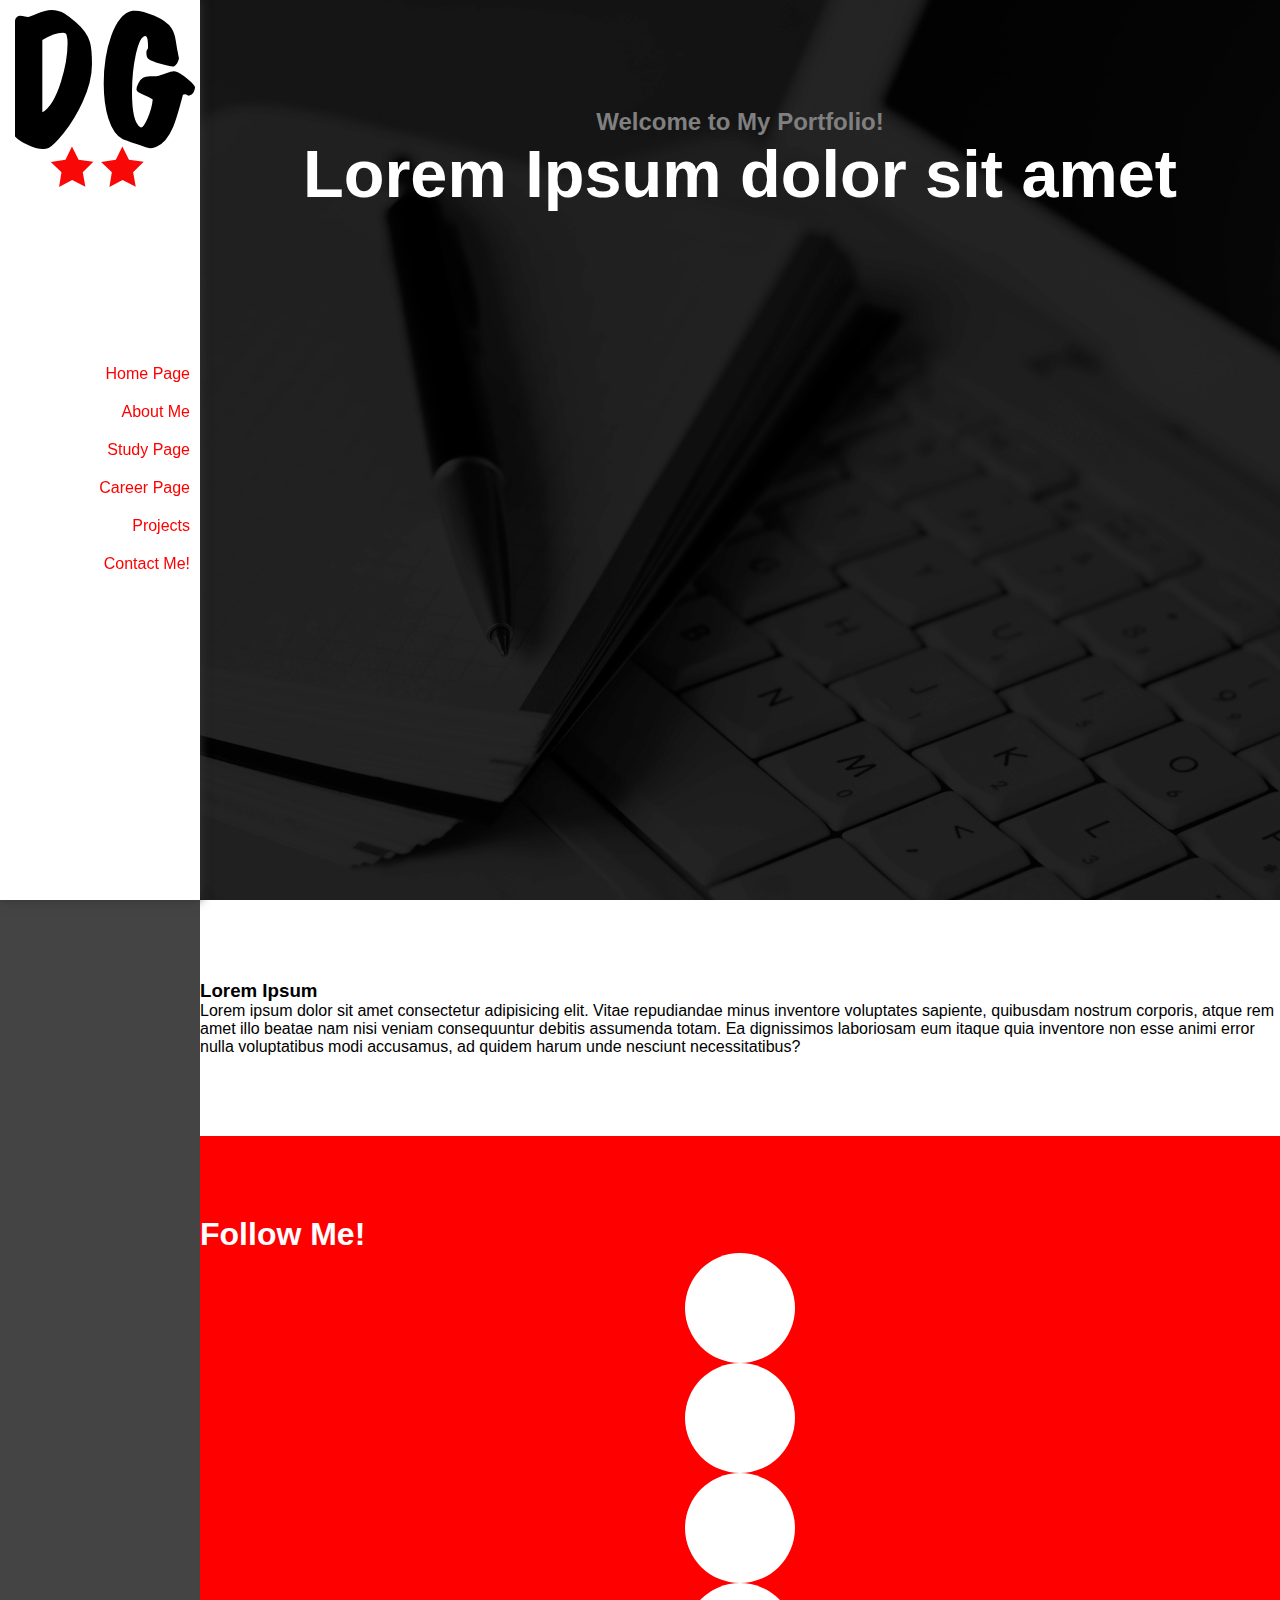
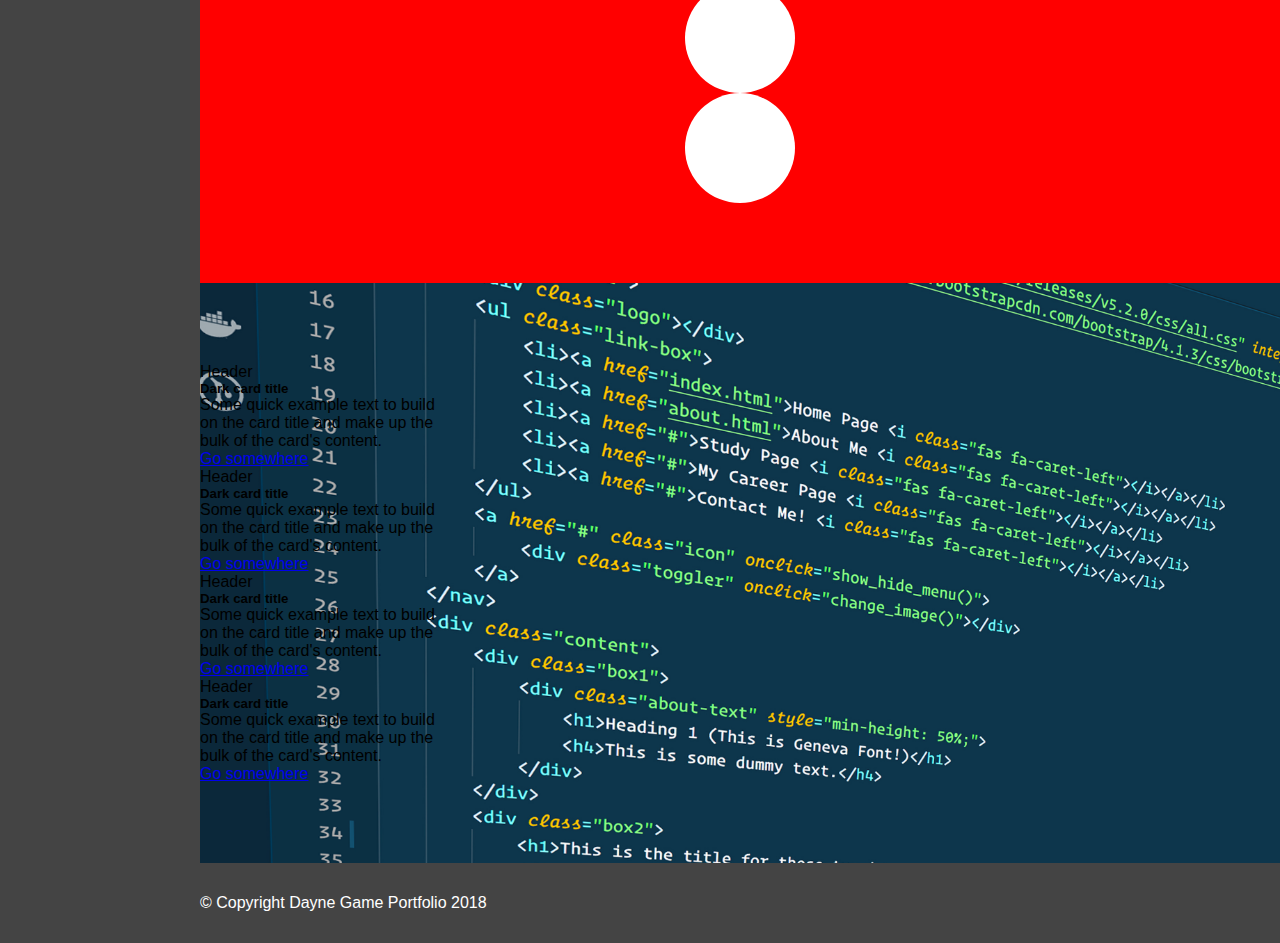
==== index.html @ 53a9b8db "Added Template-3" ====
<!DOCTYPE html>
<html lang="en">

<head>
    <meta charset="UTF-8">
    <meta name="viewport" content="width=device-width, initial-scale=1.0">
    <meta http-equiv="X-UA-Compatible" content="ie=edge">
    <link rel="stylesheet" href="https://use.fontawesome.com/releases/v5.2.0/css/all.css" integrity="sha384-hWVjflwFxL6sNzntih27bfxkr27PmbbK/iSvJ+a4+0owXq79v+lsFkW54bOGbiDQ"
        crossorigin="anonymous">
    <link rel="stylesheet" href="https://stackpath.bootstrapcdn.com/bootstrap/4.1.3/css/bootstrap.min.css" integrity="sha384-MCw98/SFnGE8fJT3GXwEOngsV7Zt27NXFoaoApmYm81iuXoPkFOJwJ8ERdknLPMO"
        crossorigin="anonymous">
    <link rel="stylesheet" href="css/main.css">
    <title>Welcome to my Portfolio</title>
</head>

<body>
    <nav>
        <div class="logo"></div>
        <ul class="link-box">
            <li>
                <a href="index.html">Home Page
                    <i class="fas fa-caret-left"></i>
                </a>
            </li>
            <li>
                <a href="index.html">About Me
                    <i class="fas fa-caret-left"></i>
                </a>
            </li>
            <li>
                <a href="index.html">Study Page
                    <i class="fas fa-caret-left"></i>
                </a>
            </li>
            <li>
                <a href="index.html">Career Page
                    <i class="fas fa-caret-left"></i>
                </a>
            </li>
            <li>
                <a href="project.html">Projects
                    <i class="fas fa-caret-left"></i>
                </a>
            </li>
            <li>
                <a href="index.html">Contact Me!
                    <i class="fas fa-caret-left"></i>
                </a>
            </li>
        </ul>
        <a class="icon" onclick="show_hide_menu()">
            <div class="toggler">
                <div class="top-bar"></div>
                <div class="bottom-bar"></div>
            </div>
        </a>
    </nav>
    <div class="content">
        <!-- This is first panel that has a background-image of 100% -->
        <div class="main-panel">
            <h2 class="home-name text-center">Welcome to My Portfolio!</h2>
            <h1 class="home-title text-center">Lorem Ipsum dolor sit amet</h1>
        </div>
        <section class="bio">
            <div class="container">
                <div class="row justify-content-center pb-4 pg-lg-5">
                    <div class="col-lg-6 text-center">
                        <h3>Lorem Ipsum</h3>
                    </div>
                </div>
                <div class="row justify-content-center pb-4 pg-lg-5">
                    <div class="col-lg-6 text-center">
                        <p>Lorem ipsum dolor sit amet consectetur adipisicing elit. Vitae repudiandae minus inventore voluptates
                            sapiente, quibusdam nostrum corporis, atque rem amet illo beatae nam nisi veniam consequuntur
                            debitis assumenda totam. Ea dignissimos laboriosam eum itaque quia inventore non esse animi error
                            nulla voluptatibus modi accusamus, ad quidem harum unde nesciunt necessitatibus?</p>
                    </div>
                </div>
            </div>
        </section>
        <section class="link-section">
            <div class="container">
                <div class="text-center">
                    <h1>Follow Me!</h1>
                </div>
                <div class="row link-row">
                    <!-- Github Link -->
                    <div class="col-sm text-center">
                        <a href="#">
                            <div class="link-circle">
                                <i class="fab fa-github"></i>
                            </div>
                        </a>
                        <!-- Bitbucket Link -->
                    </div>
                    <div class="col-sm text-center">
                        <a href="#">
                            <div class="link-circle">
                                <i class="fab fa-bitbucket"></i>
                            </div>
                        </a>
                        <!-- Facebook Link -->
                    </div>
                    <div class="col-sm text-center">
                        <a href="#">
                            <div class="link-circle">
                                <i class="fab fa-facebook-f"></i>
                            </div>
                        </a>
                        <!-- twitter Link -->
                    </div>
                    <div class="col-sm text-center">
                        <a href="#">
                            <div class="link-circle">
                                <i class="fab fa-twitter"></i>
                            </div>
                        </a>
                        <!-- Instagram Link -->
                    </div>
                    <div class="col-sm text-center">
                        <a href="#">
                            <div class="link-circle">
                                <i class="fab fa-instagram"></i>
                            </div>
                        </a>
                    </div>
                </div>
            </div>
        </section>
        <section class="code-panel">
            <div class="container-fluid">
                <div class="row justify-content-center">
                    <div class="card border-dark m-2 mb-3" style="max-width: 16rem;">
                        <div class="card-header">Header</div>
                        <div class="card-body text-dark">
                            <h5 class="card-title">Dark card title</h5>
                            <p class="card-text">Some quick example text to build on the card title and make up the bulk
                                of the card's content.</p>
                            <a href="#" class="btn btn-primary">Go somewhere</a>
                        </div>
                    </div>
                    <div class="card border-dark m-2 mb-3" style="max-width: 16rem;">
                        <div class="card-header">Header</div>
                        <div class="card-body text-dark">
                            <h5 class="card-title">Dark card title</h5>
                            <p class="card-text">Some quick example text to build on the card title and make up the bulk
                                of the card's content.</p>
                            <a href="#" class="btn btn-primary">Go somewhere</a>
                        </div>
                    </div>
                    <div class="card border-dark m-2 mb-3" style="max-width: 16rem;">
                        <div class="card-header">Header</div>
                        <div class="card-body text-dark">
                            <h5 class="card-title">Dark card title</h5>
                            <p class="card-text">Some quick example text to build on the card title and make up the bulk
                                of the card's content.</p>
                            <a href="#" class="btn btn-primary">Go somewhere</a>
                        </div>
                    </div>
                    <div class="card border-dark m-2 mb-3" style="max-width: 16rem;">
                        <div class="card-header">Header</div>
                        <div class="card-body text-dark">
                            <h5 class="card-title">Dark card title</h5>
                            <p class="card-text">Some quick example text to build on the card title and make up the bulk
                                of the card's content.</p>
                            <a href="#" class="btn btn-primary">Go somewhere</a>
                        </div>
                    </div>
                </div>
            </div>
        </section>
        <footer class="text-center">
            <p>&copy; Copyright Dayne Game Portfolio 2018</p>
        </footer>
    </div>
    <script src="js/script.js"></script>
</body>

</html>
---- css/main.css ----
@font-face {
  font-family: MarkerFelt;
  src: url(MarkerFelt.ttf);
}

* {
  box-sizing: border-box;
  margin: 0;
  padding: 0;
  font-family: Arial, Helvetica, sans-serif;
}

body {
  background-color: #444;
}

nav {
  height: 100vh;
  width: 200px;
  display: block;
  position: fixed;
  background-color: white;
  box-shadow: 0px 0px 10px #333;
  z-index: 99;
}

.link-box {
  text-align: right;
  margin: 15vh 10px 10px 10px;
  display: block;
  z-index: 999;
  padding: 0 !important;
}

.link-box > li {
  padding-top: 20px;
  text-decoration: none;
  list-style-type: none;
  z-index: 999;
}

.link-box > li > a {
  text-decoration: none;
  color: red;
  z-index: 999;
}

.link-box > li > a:hover {
  color: #333;
  font-weight: bold !important;
  text-decoration: none !important;
}
.row {
  color: black;
}
.icons {
  float: right;
}

.icon {
  display: none;
  padding: 0 !important;
}

.toggler {
  width: 80px;
  height: 70px;
  padding-top: 26px;
}
.top-bar,
.bottom-bar {
  height: 3px;
  width: 60%;
  background-color: #444;
  border-radius: 100px;
  margin: auto;
}
.bottom-bar {
  position: relative;
  bottom: 0;
  margin-top: 10px;
}

.logo {
  width: 90%;
  height: 200px;
  background-image: url("../images/Unknown.svg");
  background-repeat: no-repeat;
  margin-left: 15px;
  margin-top: 10px;
  font-family: MarkerFelt !important;
}

.active {
  display: block !important;
}

.list-group-item > a:hover {
  font-weight: bold;
  text-decoration: none;
}

.content {
  width: calc(100% - 200px);
  height: auto;
  float: right;
  color: white;
}

.main-panel {
  background-image: url("../images/background.jpg");
  background-size: cover;
  background-attachment: fixed;
  min-height: 100vh;
  width: 100%;
  padding-top: 10%;
  color: white;
  text-align: center;
}

.home-name {
  color: gray;
}

.home-title {
  font-size: 50pt;
  margin: auto;
}

.text-panel {
  min-height: 100%;
  width: 100%;
  background-color: rgba(51, 51, 51, 0.5);
}

section {
  padding: 80px 0px;
}

img {
  vertical-align: middle;
  border-style: none;
}

.bio {
  background-color: white;
  color: #444;
}

.link-section {
  width: 100%;
  background-color: red;
  height: auto;
}

.link-circle {
  background-color: white;
  height: 110px;
  width: 110px;
  border-radius: 100%;
  margin: auto;
}

.project-banner {
  width: 100%;
  height: 80px;
  background-color: rgb(33, 37, 41);
}
.github-repo-search {
  float: left;
  padding: 10px;
  margin-top: 15px;
  margin-left: 16px;
  border: none;
  font-size: 17px;
}
.github-repo-btn {
  float: left;
  padding: 10px;
  margin-top: 15px;
  font-size: 17px;
  margin-left: 16px;
  border: none;
}
.link-circle:hover {
  background-color: #444;
}

.fa-github,
.fa-bitbucket,
.fa-facebook-f,
.fa-twitter,
.fa-instagram {
  color: red;
  font-size: 50pt;
  margin-top: 22px;
}

.code-panel {
  width: 100%;
  height: auto;
  background-image: url("../images/code-background.jpg");
  background-size: cover;
}

footer {
  height: 80px;
  line-height: 80px;
  background-color: #444;
  color: white;
}

footer > p {
  margin-bottom: 0 !important;
}

.project-links {
  color: white;
  text-decoration: none;
}
.github-banner,
.bitbucket-banner {
  /* background-color: orange; */
  width: 100%;
  height: 80px;
}
.bitbucket-projects,
.github-projects {
  width: 100%;
  height: 50vh;
  background-color: #1e90ff;
  padding-top: 0px !important;
}
.github-projects {
  background-image: url("../images/github.jpg");
  background-size: cover;
}

@media screen and (max-width: 1024px) {
  nav {
    width: 100%;
    height: 70px;
    position: absolute;
  }
  .link-box {
    text-align: center;
    margin: 0;
    display: none;
    background-color: #333;
    color: white;
  }
  .content {
    margin-top: 70px;
    width: 100%;
  }
  .icon {
    position: absolute;
    display: block;
    float: right;
    top: 0;
    right: 0;
  }
  .logo {
    width: 50px;
    height: 50px;
    margin: 10px;
    margin-left: 20px;
  }
  a {
    padding: 10px;
    float: none;
    color: white !important;
  }
  a:hover {
    color: red !important;
    font-weight: bold !important;
  }
  li {
    background-color: transparent;
    padding: 5px;
  }
  li:last-child {
    padding-bottom: 20px;
  }
  .card {
    margin-top: 10px !important;
  }
}
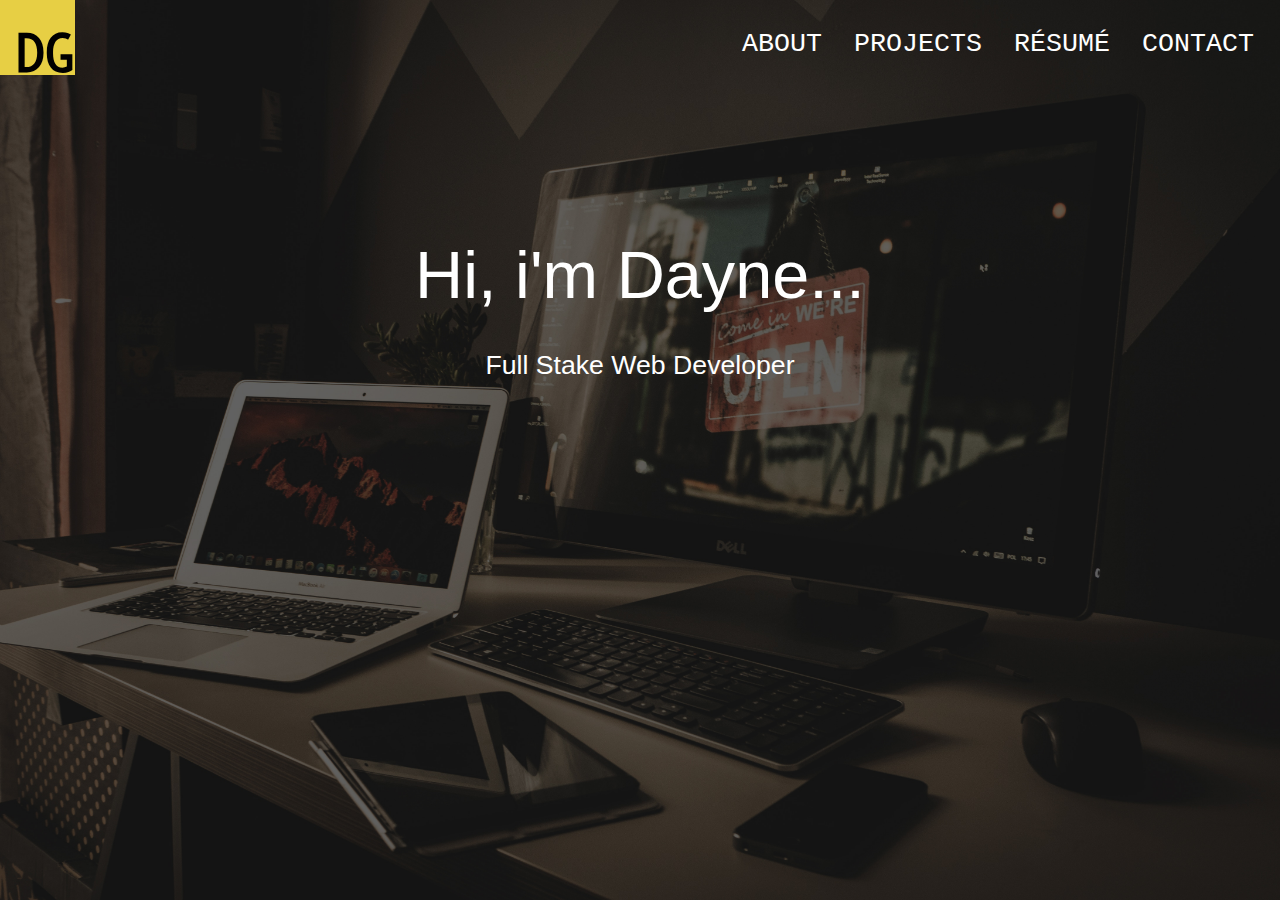
==== commit e13adfdc: "New" ====
--- a/index.html
+++ b/index.html
@@ -5,175 +5,29 @@
     <meta charset="UTF-8">
     <meta name="viewport" content="width=device-width, initial-scale=1.0">
     <meta http-equiv="X-UA-Compatible" content="ie=edge">
-    <link rel="stylesheet" href="https://use.fontawesome.com/releases/v5.2.0/css/all.css" integrity="sha384-hWVjflwFxL6sNzntih27bfxkr27PmbbK/iSvJ+a4+0owXq79v+lsFkW54bOGbiDQ"
-        crossorigin="anonymous">
-    <link rel="stylesheet" href="https://stackpath.bootstrapcdn.com/bootstrap/4.1.3/css/bootstrap.min.css" integrity="sha384-MCw98/SFnGE8fJT3GXwEOngsV7Zt27NXFoaoApmYm81iuXoPkFOJwJ8ERdknLPMO"
-        crossorigin="anonymous">
-    <link rel="stylesheet" href="css/main.css">
-    <title>Welcome to my Portfolio</title>
+    <link rel="stylesheet" href="css/style.css">
+    <link rel="stylesheet" href="https://www.w3schools.com/w3css/4/w3.css">
+    <title>Portfolio | Dayne Game</title>
 </head>
 
 <body>
-    <nav>
-        <div class="logo"></div>
-        <ul class="link-box">
-            <li>
-                <a href="index.html">Home Page
-                    <i class="fas fa-caret-left"></i>
-                </a>
-            </li>
-            <li>
-                <a href="index.html">About Me
-                    <i class="fas fa-caret-left"></i>
-                </a>
-            </li>
-            <li>
-                <a href="index.html">Study Page
-                    <i class="fas fa-caret-left"></i>
-                </a>
-            </li>
-            <li>
-                <a href="index.html">Career Page
-                    <i class="fas fa-caret-left"></i>
-                </a>
-            </li>
-            <li>
-                <a href="project.html">Projects
-                    <i class="fas fa-caret-left"></i>
-                </a>
-            </li>
-            <li>
-                <a href="index.html">Contact Me!
-                    <i class="fas fa-caret-left"></i>
-                </a>
-            </li>
-        </ul>
-        <a class="icon" onclick="show_hide_menu()">
-            <div class="toggler">
-                <div class="top-bar"></div>
-                <div class="bottom-bar"></div>
+    <div class="background-image">
+        <div class="navbar">
+            <a href="index.html">
+                <div class="logo"></div>
+            </a>
+            <div class="link-box">
+                <a class="about" href="about.html">ABOUT</a>
+                <a class="project" href="projects.html">PROJECTS</a>
+                <a class="resume" href="resume.html">RÉSUMÉ</a>
+                <a class="contact" href="contact.html">CONTACT</a>
             </div>
-        </a>
-    </nav>
-    <div class="content">
-        <!-- This is first panel that has a background-image of 100% -->
-        <div class="main-panel">
-            <h2 class="home-name text-center">Welcome to My Portfolio!</h2>
-            <h1 class="home-title text-center">Lorem Ipsum dolor sit amet</h1>
         </div>
-        <section class="bio">
-            <div class="container">
-                <div class="row justify-content-center pb-4 pg-lg-5">
-                    <div class="col-lg-6 text-center">
-                        <h3>Lorem Ipsum</h3>
-                    </div>
-                </div>
-                <div class="row justify-content-center pb-4 pg-lg-5">
-                    <div class="col-lg-6 text-center">
-                        <p>Lorem ipsum dolor sit amet consectetur adipisicing elit. Vitae repudiandae minus inventore voluptates
-                            sapiente, quibusdam nostrum corporis, atque rem amet illo beatae nam nisi veniam consequuntur
-                            debitis assumenda totam. Ea dignissimos laboriosam eum itaque quia inventore non esse animi error
-                            nulla voluptatibus modi accusamus, ad quidem harum unde nesciunt necessitatibus?</p>
-                    </div>
-                </div>
-            </div>
-        </section>
-        <section class="link-section">
-            <div class="container">
-                <div class="text-center">
-                    <h1>Follow Me!</h1>
-                </div>
-                <div class="row link-row">
-                    <!-- Github Link -->
-                    <div class="col-sm text-center">
-                        <a href="#">
-                            <div class="link-circle">
-                                <i class="fab fa-github"></i>
-                            </div>
-                        </a>
-                        <!-- Bitbucket Link -->
-                    </div>
-                    <div class="col-sm text-center">
-                        <a href="#">
-                            <div class="link-circle">
-                                <i class="fab fa-bitbucket"></i>
-                            </div>
-                        </a>
-                        <!-- Facebook Link -->
-                    </div>
-                    <div class="col-sm text-center">
-                        <a href="#">
-                            <div class="link-circle">
-                                <i class="fab fa-facebook-f"></i>
-                            </div>
-                        </a>
-                        <!-- twitter Link -->
-                    </div>
-                    <div class="col-sm text-center">
-                        <a href="#">
-                            <div class="link-circle">
-                                <i class="fab fa-twitter"></i>
-                            </div>
-                        </a>
-                        <!-- Instagram Link -->
-                    </div>
-                    <div class="col-sm text-center">
-                        <a href="#">
-                            <div class="link-circle">
-                                <i class="fab fa-instagram"></i>
-                            </div>
-                        </a>
-                    </div>
-                </div>
-            </div>
-        </section>
-        <section class="code-panel">
-            <div class="container-fluid">
-                <div class="row justify-content-center">
-                    <div class="card border-dark m-2 mb-3" style="max-width: 16rem;">
-                        <div class="card-header">Header</div>
-                        <div class="card-body text-dark">
-                            <h5 class="card-title">Dark card title</h5>
-                            <p class="card-text">Some quick example text to build on the card title and make up the bulk
-                                of the card's content.</p>
-                            <a href="#" class="btn btn-primary">Go somewhere</a>
-                        </div>
-                    </div>
-                    <div class="card border-dark m-2 mb-3" style="max-width: 16rem;">
-                        <div class="card-header">Header</div>
-                        <div class="card-body text-dark">
-                            <h5 class="card-title">Dark card title</h5>
-                            <p class="card-text">Some quick example text to build on the card title and make up the bulk
-                                of the card's content.</p>
-                            <a href="#" class="btn btn-primary">Go somewhere</a>
-                        </div>
-                    </div>
-                    <div class="card border-dark m-2 mb-3" style="max-width: 16rem;">
-                        <div class="card-header">Header</div>
-                        <div class="card-body text-dark">
-                            <h5 class="card-title">Dark card title</h5>
-                            <p class="card-text">Some quick example text to build on the card title and make up the bulk
-                                of the card's content.</p>
-                            <a href="#" class="btn btn-primary">Go somewhere</a>
-                        </div>
-                    </div>
-                    <div class="card border-dark m-2 mb-3" style="max-width: 16rem;">
-                        <div class="card-header">Header</div>
-                        <div class="card-body text-dark">
-                            <h5 class="card-title">Dark card title</h5>
-                            <p class="card-text">Some quick example text to build on the card title and make up the bulk
-                                of the card's content.</p>
-                            <a href="#" class="btn btn-primary">Go somewhere</a>
-                        </div>
-                    </div>
-                </div>
-            </div>
-        </section>
-        <footer class="text-center">
-            <p>&copy; Copyright Dayne Game Portfolio 2018</p>
-        </footer>
+        <div class="intro w3-center w3-animate-top">
+            <h1>Hi, i'm Dayne...</h1>
+            <h3>Full Stake Web Developer</h3>
+        </div>
     </div>
-    <script src="js/script.js"></script>
 </body>
 
 </html>--- a/css/style.css
+++ b/css/style.css
@@ -0,0 +1,137 @@
+* {
+    box-sizing: border-box;
+    margin: 0;
+    padding: 0;
+    font-family: 'Futura';
+}
+body {
+    background: #222;
+}
+
+.navbar {
+    width: 100%;
+    height: 75px;
+    list-style-type: none;
+    padding-right: 10px;
+}
+
+.link-box {
+    float: right;
+    margin-top: 10px;
+}
+
+.link-box > a {
+    display: block;
+    color: white;
+    text-align: center;
+    padding: 14px 16px;
+    text-decoration: none;
+    float: left;
+    font-size: 20pt;
+    font-family: 'Courier New', Courier, monospace !important;
+}
+.link-box > a:hover {
+    border-bottom: solid gold 5px;
+}
+.logo {
+    height: 75px;
+    width: 75px;
+    float: left;
+    background-image: url('../img/logo.svg');
+} 
+.intro {
+    margin-top: 150px;
+    text-align: center;
+    animation: floatText 5s infinite alternate ease-in-out;
+}
+
+.intro > h1, .intro > h3 {
+    font-size: 50pt;
+    font-family: Arial, Helvetica, sans-serif;
+    color: white;
+}
+
+.intro > h3 {
+    font-size: 20pt !important;
+    margin-top: 20px;
+}
+.markdown-border {
+    width: 75%;
+    margin: auto;
+    margin-top: 50px;
+    height: auto;
+    background-color: #333;
+    border-radius: 5px;
+}
+
+.markdown-top {
+    width: 100%;
+    height: 20px;
+    background-color: #444;
+    border-top-left-radius: 5px;
+    border-top-right-radius: 5px;
+}
+.circle-1 {
+    height: 10px;
+    width: 10px;
+    background-color: #666;
+    float: left;
+    border-radius: 5px;
+    margin: 5px 2px;
+}
+
+.circles {
+    margin-left: 2px;
+}
+
+.markdown-bottom {
+    width: 100%;
+    height: 20px;
+    background-color: #444;
+    border-bottom-left-radius: 5px;
+    border-bottom-right-radius: 5px;  
+}
+
+.text {
+    width: 100%;
+    padding: 20px;
+    color: white;
+    font-size: 15pt;
+    text-align: left;
+    font-family: 'Futura';
+}
+
+.text-center {
+    text-align: center;
+}
+
+.re-title {
+    color: lightcoral;
+    font-size: 25pt;
+}
+.green {
+    color: green;
+}
+.gray {
+    color: lightgrey;
+}
+
+.background-image {
+    background-image: url('../img/background1.jpg');
+    background-size: cover;
+    background-attachment: fixed;
+    background-repeat: no-repeat;
+    height: 100vh;
+}
+
+.about-container {
+    color: white;
+    margin: auto;
+    width: 65%;
+}
+
+.contact-container {
+    width: 65%;
+    margin: auto;
+    color: white;
+}
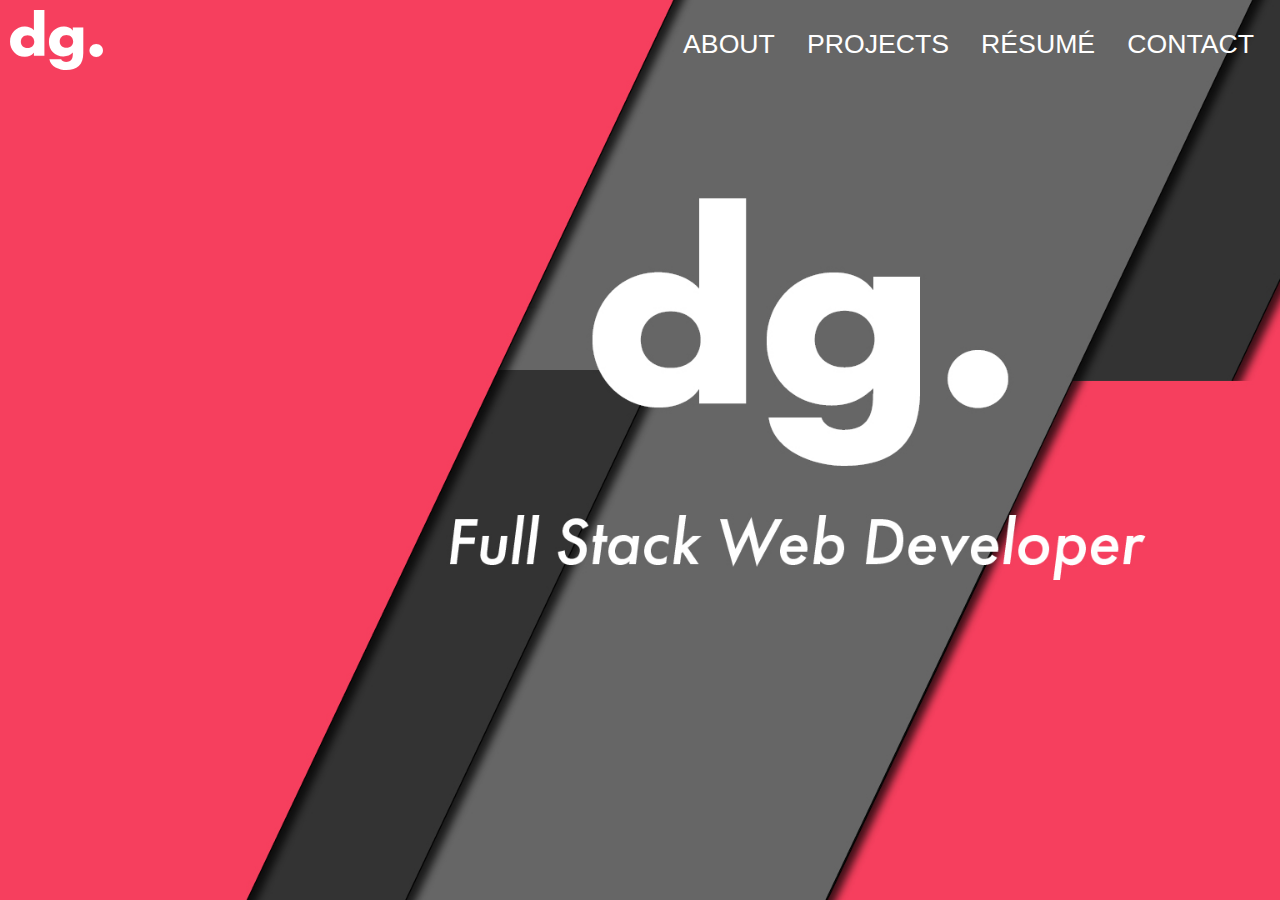
==== commit 1bda8367: "New Background-image" ====
--- a/index.html
+++ b/index.html
@@ -23,10 +23,6 @@
                 <a class="contact" href="contact.html">CONTACT</a>
             </div>
         </div>
-        <div class="intro w3-center w3-animate-top">
-            <h1>Hi, i'm Dayne...</h1>
-            <h3>Full Stake Web Developer</h3>
-        </div>
     </div>
 </body>
 
--- a/css/style.css
+++ b/css/style.css
@@ -2,7 +2,6 @@
     box-sizing: border-box;
     margin: 0;
     padding: 0;
-    font-family: 'Futura';
 }
 body {
     background: #222;
@@ -28,17 +27,22 @@
     text-decoration: none;
     float: left;
     font-size: 20pt;
-    font-family: 'Courier New', Courier, monospace !important;
 }
 .link-box > a:hover {
-    border-bottom: solid gold 5px;
+    border-bottom: solid white 5px;
 }
 .logo {
-    height: 75px;
-    width: 75px;
+    height: 60px;
+    width: 100px;
     float: left;
     background-image: url('../img/logo.svg');
-} 
+    background-repeat: no-repeat;
+    margin: 10px;
+}
+.logo:hover {
+    background-image: url('../img/logo-alternate.svg');
+    background-repeat: no-repeat;
+}
 .intro {
     margin-top: 150px;
     text-align: center;
@@ -115,9 +119,12 @@
 .gray {
     color: lightgrey;
 }
-
+.special {
+    /*color: #f63f5e;*/
+    color: white;
+}
 .background-image {
-    background-image: url('../img/background1.jpg');
+    background-image: url('../img/background.jpg');
     background-size: cover;
     background-attachment: fixed;
     background-repeat: no-repeat;
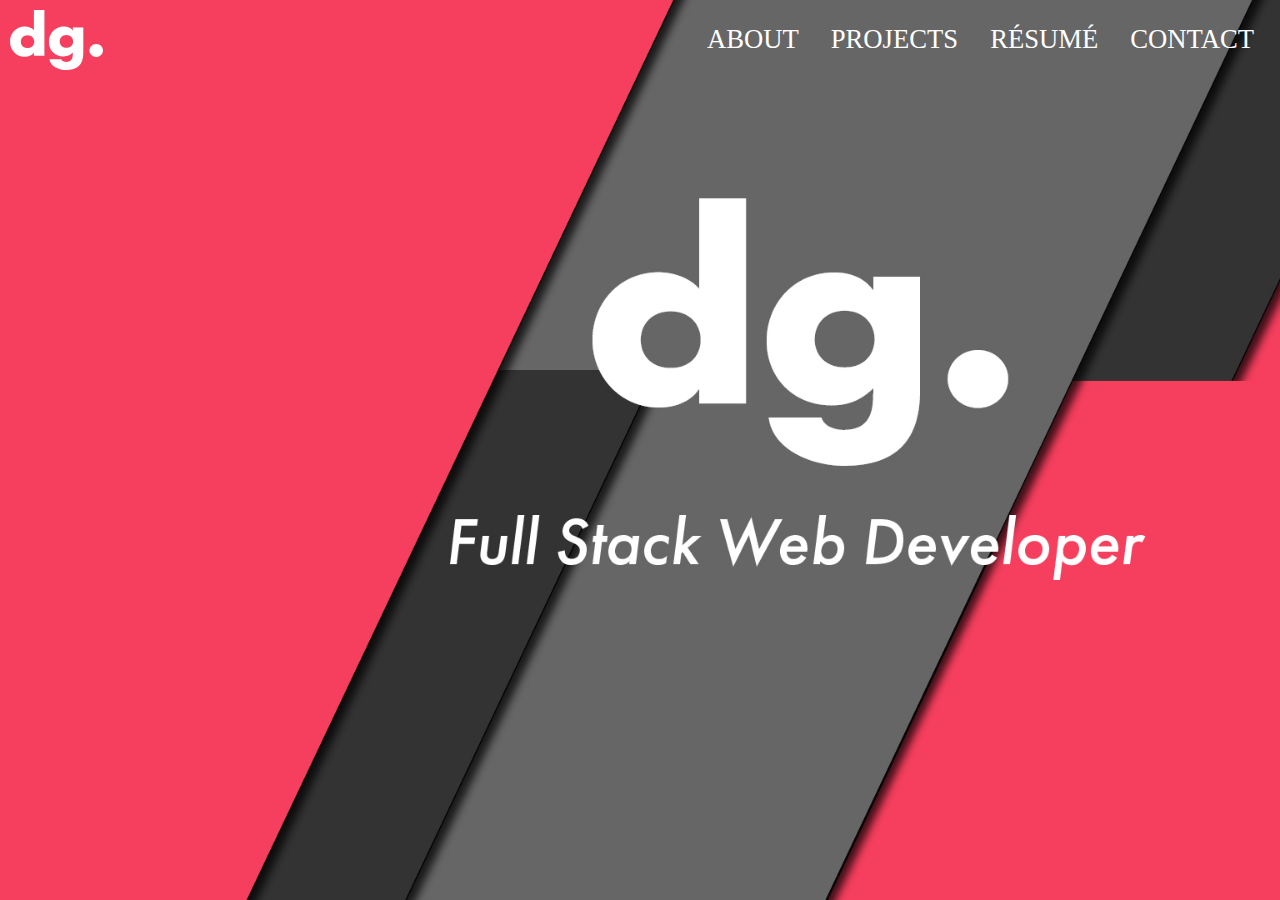
==== commit f9c59a60: "Added Responsive navbar" ====
--- a/index.html
+++ b/index.html
@@ -5,8 +5,10 @@
     <meta charset="UTF-8">
     <meta name="viewport" content="width=device-width, initial-scale=1.0">
     <meta http-equiv="X-UA-Compatible" content="ie=edge">
+    <link rel="stylesheet" href="https://cdnjs.cloudflare.com/ajax/libs/font-awesome/4.7.0/css/font-awesome.min.css">
+
     <link rel="stylesheet" href="css/style.css">
-    <link rel="stylesheet" href="https://www.w3schools.com/w3css/4/w3.css">
+
     <title>Portfolio | Dayne Game</title>
 </head>
 
@@ -21,9 +23,13 @@
                 <a class="project" href="projects.html">PROJECTS</a>
                 <a class="resume" href="resume.html">RÉSUMÉ</a>
                 <a class="contact" href="contact.html">CONTACT</a>
+                <a class="icon" onclick="myFunction()">
+                    <i class="fa fa-bars"></i>
+                </a>
             </div>
         </div>
     </div>
+    <script src="js/script.js"></script>
 </body>
 
 </html>--- a/css/style.css
+++ b/css/style.css
@@ -2,9 +2,7 @@
     box-sizing: border-box;
     margin: 0;
     padding: 0;
-}
-body {
-    background: #222;
+    font-family: 'Futura';
 }
 
 .navbar {
@@ -142,3 +140,46 @@
     margin: auto;
     color: white;
 }
+
+.link-box .icon {
+    display: none;
+    color: white;
+    font-size: 29pt;
+    cursor: pointer;
+  }
+  
+  @media screen and (max-width: 768px) {
+    .link-box a.icon {
+      float: right;
+      display: block;
+    }
+
+    .link-box > a:not(:last-child) {
+        display: none;
+        background-color: #333;
+    }
+    .link-box > a:hover:not(:last-child) {
+        color: #f63f5e;
+    }
+    .link-box > a:hover {
+        border-bottom: 0px;
+    }
+    .link-box.responsive {position: relative;}
+    .link-box.responsive .icon {
+      position: absolute;
+      right: 0;
+      top: 0;
+    }
+    .link-box.responsive a:not(:last-child) {
+      display: block;
+      text-align: center;
+      width: 100%;
+    }
+    .link-box {
+        float: none;
+        margin-top: 0px;
+    }
+    .navbar {
+        padding-right: 0px;
+    }
+  }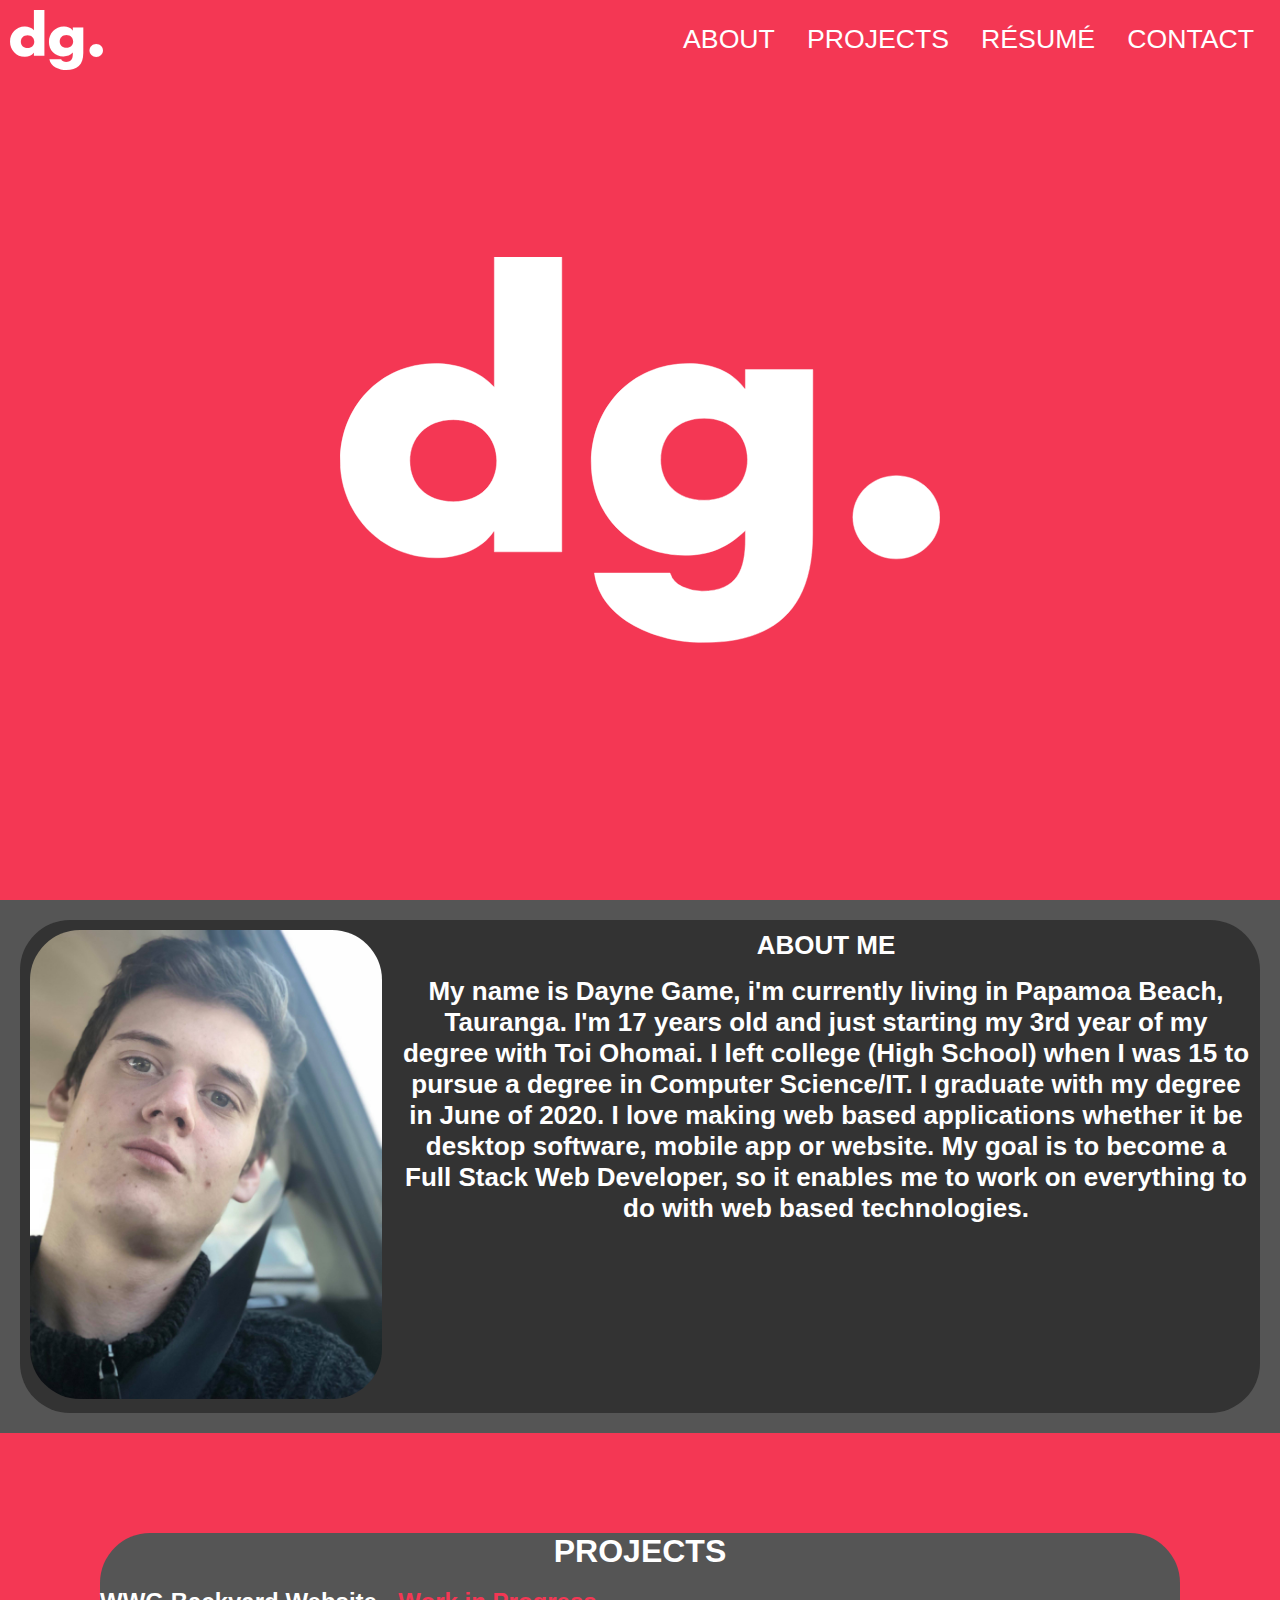
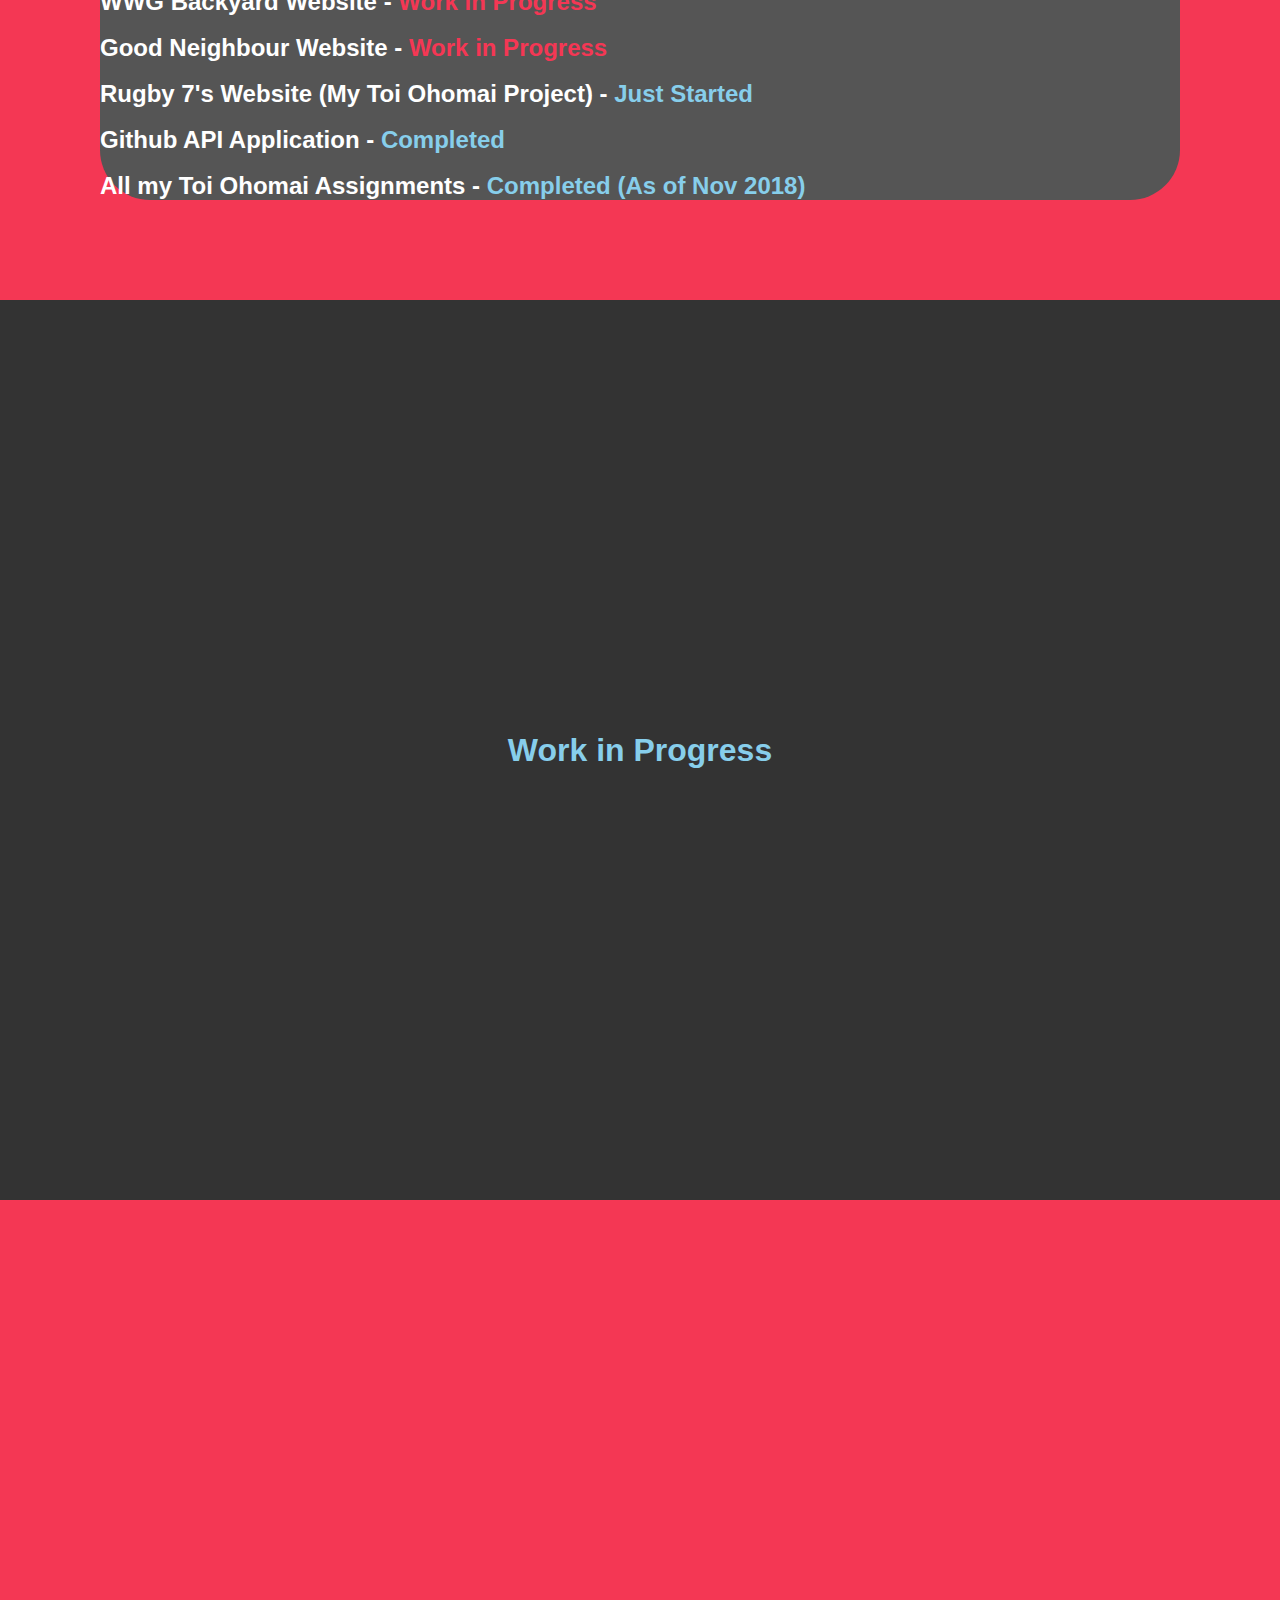
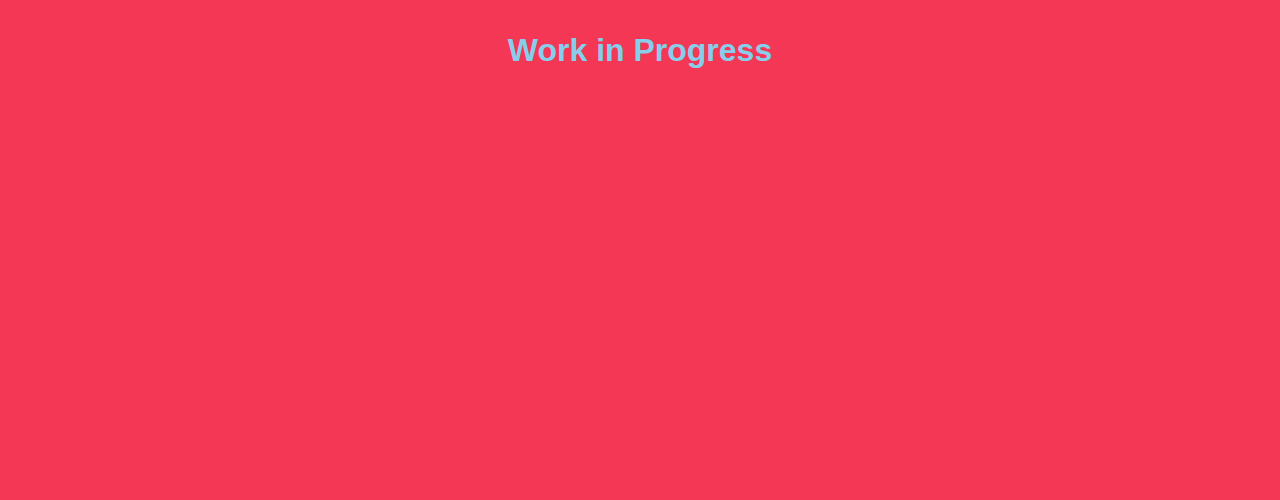
==== commit e7c7cf0a: "Revamped whole site" ====
--- a/index.html
+++ b/index.html
@@ -13,23 +13,100 @@
 </head>
 
 <body>
-    <div class="background-image">
-        <div class="navbar">
-            <a href="index.html">
-                <div class="logo"></div>
+    <div class="background" id="home">
+        <img src="img/logo.svg" class="background-logo" style="width: 600px;" alt="logo">
+    </div>
+    <div class="navbar">
+        <a href="#home">
+            <div class="logo"></div>
+        </a>
+        <div class="link-box">
+            <a class="about" href="#about">ABOUT</a>
+            <a class="project" href="#projects">PROJECTS</a>
+            <a class="resume" href="#resume">RÉSUMÉ</a>
+            <a class="contact" href="#contact">CONTACT</a>
+            <a class="icon" onclick="myFunction()">
+                <i class="fa fa-bars"></i>
             </a>
-            <div class="link-box">
-                <a class="about" href="about.html">ABOUT</a>
-                <a class="project" href="projects.html">PROJECTS</a>
-                <a class="resume" href="resume.html">RÉSUMÉ</a>
-                <a class="contact" href="contact.html">CONTACT</a>
-                <a class="icon" onclick="myFunction()">
-                    <i class="fa fa-bars"></i>
-                </a>
+        </div>
+    </div>
+    <div class="about-section" id="about">
+        <div class="row">
+            <div class="column about-image">
+                <img src="img/profile.jpg" class="profile-image">
+            </div>
+            <div class="column about-text">
+                <h1>ABOUT ME</h1>
+                <br>
+                <h1>My name is Dayne Game, i'm currently living in Papamoa Beach, Tauranga. I'm 17 years old and just
+                    starting my 3rd year of my degree with Toi Ohomai. I left college (High School) when I was 15 to
+                    pursue a degree in Computer Science/IT. I graduate with my degree in June of 2020. I love making web
+                    based applications whether it be desktop software, mobile app or website. My goal is to become a
+                    Full Stack Web Developer, so it enables me to work on everything to do with web based technologies.
+                </h1>
             </div>
         </div>
     </div>
+    <div class="project-section" id="projects">
+        <div class="row">
+            <div class="project-text">
+                <center>
+                    <h1>PROJECTS</h1>
+                </center>
+                <br>
+                <h2>WWG Backyard Website - <span class="red">Work in Progress</span></h2>
+                <br>
+                <h2>Good Neighbour Website - <span class="red">Work in Progress</span></h2>
+                <br>
+                <h2>Rugby 7's Website (My Toi Ohomai Project) - <span class="blue">Just Started</span></h2>
+                <br>
+                <h2>Github API Application - <span class="blue">Completed</span></h2>
+                <br>
+                <h2>All my Toi Ohomai Assignments - <span class="blue">Completed (As of Nov 2018)</span></h2>
+
+            </div>
+        </div>
+    </div>
+    <div class="resume-section" id="resume">
+        <div class="temp">
+            <h1 class="title"><span class="blue">Work in Progress</span></h1>
+        </div>
+    </div>
+    <div class="contact-section" id="contact">
+        <div class="temp">
+            <h1 class="title"><span class="blue">Work in Progress</span></h1>
+        </div>
+    </div>
     <script src="js/script.js"></script>
+
+    <!-- This is for the Scroll Effect -->
+    <script src="https://ajax.googleapis.com/ajax/libs/jquery/3.3.1/jquery.min.js"></script>
+    <script>
+        $(document).ready(function () {
+            // Add smooth scrolling to all links
+            $("a").on('click', function (event) {
+
+                // Make sure this.hash has a value before overriding default behavior
+                if (this.hash !== "") {
+                    // Prevent default anchor click behavior
+                    event.preventDefault();
+
+                    // Store hash
+                    var hash = this.hash;
+
+                    // Using jQuery's animate() method to add smooth page scroll
+                    // The optional number (800) specifies the number of milliseconds it takes to scroll to the specified area
+                    $('html, body').animate({
+                        scrollTop: $(hash).offset().top
+                    }, 800, function () {
+
+                        // Add hash (#) to URL when done scrolling (default click behavior)
+                        window.location.hash = hash;
+                    });
+                } // End if
+            });
+        });
+    </script>
 </body>
 
 </html>--- a/css/style.css
+++ b/css/style.css
@@ -2,14 +2,38 @@
     box-sizing: border-box;
     margin: 0;
     padding: 0;
-    font-family: 'Futura';
-}
-
+    font-family: 'Arial';
+}
+
+body, .background {
+    background-color: #F43754;
+}
+.background {
+position: relative;
+height: 100vh
+}
+.title {
+    position: absolute;
+  top: 50%;
+  left: 50%;
+  transform: translate(-50%, -50%);
+}
+.background-logo {
+position: absolute;
+  top: 50%;
+  left: 50%;
+  transform: translate(-50%, -50%);
+}
 .navbar {
     width: 100%;
     height: 75px;
     list-style-type: none;
     padding-right: 10px;
+    padding-bottom: 80px;
+    top: 0;
+    left: 0;
+    position: absolute;
+    z-index: 1000;
 }
 
 .link-box {
@@ -41,125 +65,118 @@
     background-image: url('../img/logo-alternate.svg');
     background-repeat: no-repeat;
 }
-.intro {
-    margin-top: 150px;
-    text-align: center;
-    animation: floatText 5s infinite alternate ease-in-out;
-}
-
-.intro > h1, .intro > h3 {
-    font-size: 50pt;
-    font-family: Arial, Helvetica, sans-serif;
-    color: white;
-}
-
-.intro > h3 {
-    font-size: 20pt !important;
-    margin-top: 20px;
-}
-.markdown-border {
-    width: 75%;
-    margin: auto;
-    margin-top: 50px;
-    height: auto;
-    background-color: #333;
-    border-radius: 5px;
-}
-
-.markdown-top {
-    width: 100%;
-    height: 20px;
-    background-color: #444;
-    border-top-left-radius: 5px;
-    border-top-right-radius: 5px;
-}
-.circle-1 {
-    height: 10px;
-    width: 10px;
-    background-color: #666;
-    float: left;
-    border-radius: 5px;
-    margin: 5px 2px;
-}
-
-.circles {
-    margin-left: 2px;
-}
-
-.markdown-bottom {
-    width: 100%;
-    height: 20px;
-    background-color: #444;
-    border-bottom-left-radius: 5px;
-    border-bottom-right-radius: 5px;  
-}
-
-.text {
-    width: 100%;
-    padding: 20px;
-    color: white;
-    font-size: 15pt;
-    text-align: left;
-    font-family: 'Futura';
-}
-
-.text-center {
-    text-align: center;
-}
-
-.re-title {
-    color: lightcoral;
-    font-size: 25pt;
-}
-.green {
-    color: green;
-}
-.gray {
-    color: lightgrey;
-}
-.special {
-    /*color: #f63f5e;*/
-    color: white;
-}
-.background-image {
-    background-image: url('../img/background.jpg');
-    background-size: cover;
-    background-attachment: fixed;
-    background-repeat: no-repeat;
-    height: 100vh;
-}
-
-.about-container {
-    color: white;
-    margin: auto;
-    width: 65%;
-}
-
-.contact-container {
-    width: 65%;
-    margin: auto;
-    color: white;
-}
 
 .link-box .icon {
     display: none;
     color: white;
     font-size: 29pt;
     cursor: pointer;
+}
+.link-box.responsive {
+    padding-top: 84px !important;
+}
+.sticky {
+    position: fixed;
+    top: 0;
+    width: 100%;
   }
   
-  @media screen and (max-width: 768px) {
+.sticky + .content {
+    padding-top: 102px;
+}
+
+.about-section, .project-section {
+    padding: 100px 100px 100px 100px;
+    position: relative;
+    height: 100vh;
+    background-color: #555;
+    color: white;
+    z-index: -1;
+}
+.row {
+    width: 100%;
+    height: 100%;
+    background-color: #333;
+    padding: 50px 50px 50px 50px;
+    border-radius: 50px;
+}
+.column {
+    float: left;
+    width: 50%;
+    padding: 10px;
+    height: 300px;
+}
+.row:after {
+    content: "";
+    display: table;
+    clear: both;
+}
+.about-image {
+    width: 30% !important;
+    height: 100% !important;
+    position: relative;
+}
+.about-text {
+    width: 70% !important;
+    height: 100% !important;
+    text-align: center;
+}
+.profile-image {
+    width: 100%;
+    height: 100%;
+    border-radius: 50px;
+    border: 20px solid #F43754;
+}
+.project-section {
+    background-color: #F43754 !important;
+}
+.project-text {
+    width: 100%;
+    height: 100%;
+}
+.blue {
+    color: skyblue;
+}
+.red {
+    color:#F43754;
+}
+.project-section > .row {
+    height: auto !important;
+    background-color: #555;
+}
+.resume-section {
+    height: 100vh;
+    background-color: #333 !important;
+}
+.contact-section {
+    height: 100vh;
+    background-color: #F43754 !important;
+}
+.temp {
+    position: relative;
+    height: 100vh
+}
+
+.project-section {
+    height: auto !important;
+}
+  @media screen and (max-width: 900px) {
+    .background {
+        height: 100vh;
+    }
+    .background-logo {
+        width: 200px !important;
+    }
     .link-box a.icon {
       float: right;
       display: block;
     }
-
     .link-box > a:not(:last-child) {
         display: none;
-        background-color: #333;
-    }
-    .link-box > a:hover:not(:last-child) {
-        color: #f63f5e;
+        background-color: #555;
+    }
+    .link-box.responsive > .about {
+        margin-top: -6px !important;
     }
     .link-box > a:hover {
         border-bottom: 0px;
@@ -177,9 +194,62 @@
     }
     .link-box {
         float: none;
-        margin-top: 0px;
+        margin-top: 0px !important;
     }
     .navbar {
         padding-right: 0px;
     }
-  }+}
+@media screen and (max-width: 1366px) and (min-width: 414px) {
+    .about-text {
+        font-size: 10px;
+        width: 50% !important;
+    }
+    .profile-image {
+        border: none;
+    }
+    .row {
+        padding: 0px;
+    }
+    .about-section {
+        padding: 20px 20px 20px 20px;
+        height: auto;
+    }
+    .about-image {
+        width: 50% !important;
+    }
+}
+@media screen and (max-width: 1366px) and (min-width: 1024px) {
+    .about-text {
+        font-size: 13px;
+        width: 70% !important;
+    }
+    .about-image {
+        width: 30% !important;
+    }
+}
+
+@media screen and (max-width: 414px) {
+    .column {
+        width: 100% !important;
+        height: auto !important;
+    }
+    .about-text {
+        font-size: 10px;
+    }
+    .profile-image {
+        border: none;
+    }
+    .row {
+        padding: 0px;
+    }
+    .about-section {
+        padding: 20px 20px 20px 20px;
+        height: auto;
+    }
+}
+@media screen and (min-width: 415px) and (max-width: 667px) {
+    .about-text {
+        font-size: 8px;
+    }
+}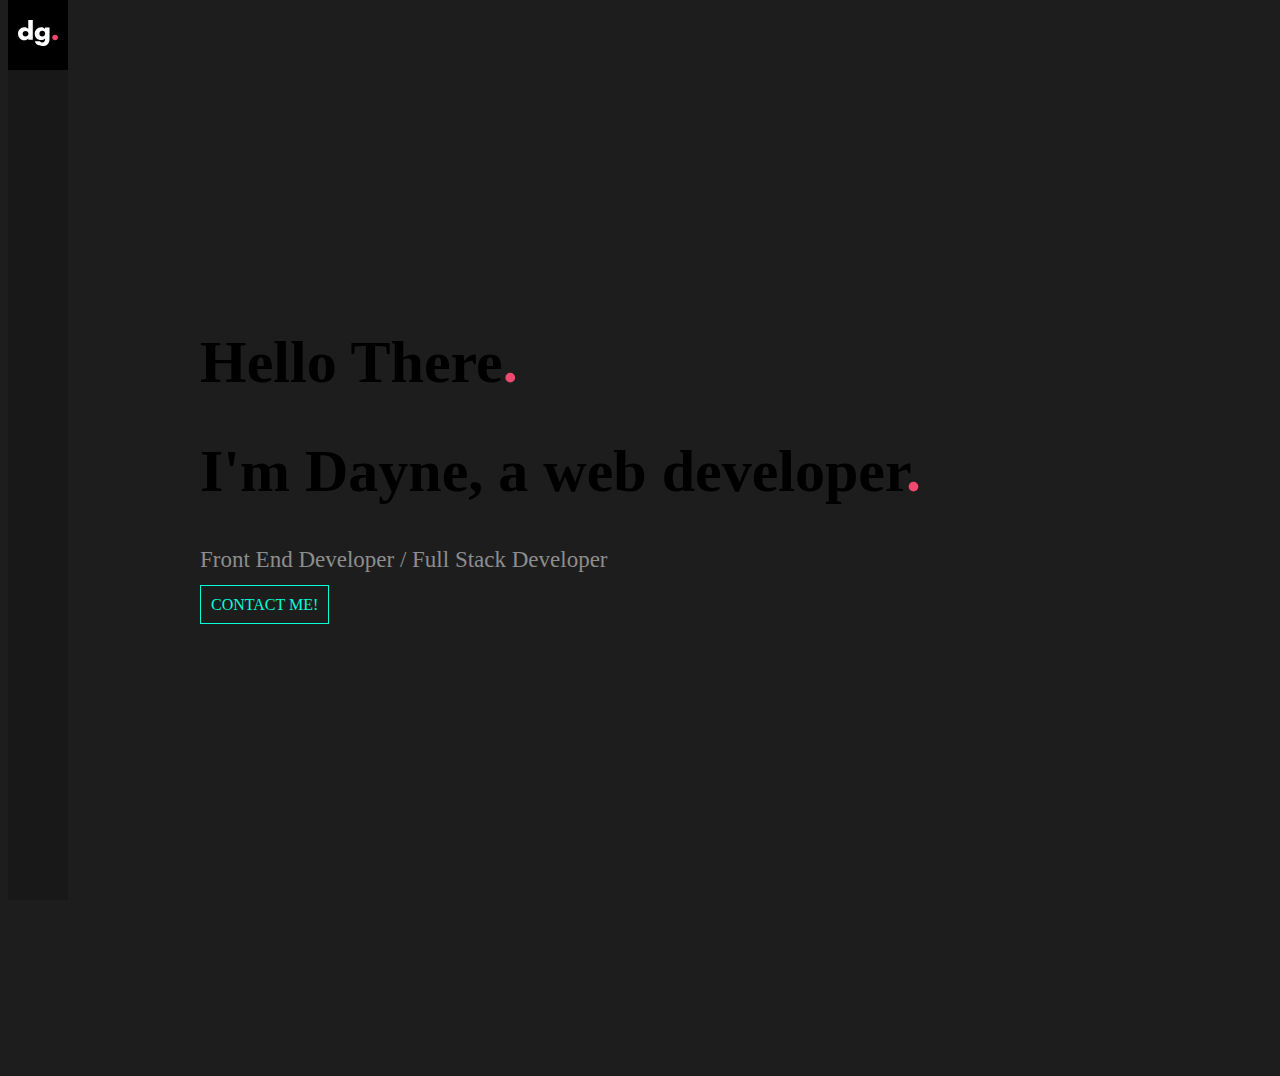
==== commit 059b4d62: "Updated New Website" ====
--- a/index.html
+++ b/index.html
@@ -1,112 +1,73 @@
 <!DOCTYPE html>
 <html lang="en">
-
-<head>
-    <meta charset="UTF-8">
-    <meta name="viewport" content="width=device-width, initial-scale=1.0">
-    <meta http-equiv="X-UA-Compatible" content="ie=edge">
-    <link rel="stylesheet" href="https://cdnjs.cloudflare.com/ajax/libs/font-awesome/4.7.0/css/font-awesome.min.css">
-
-    <link rel="stylesheet" href="css/style.css">
-
-    <title>Portfolio | Dayne Game</title>
-</head>
-
-<body>
-    <div class="background" id="home">
-        <img src="img/logo.svg" class="background-logo" style="width: 600px;" alt="logo">
+  <head>
+    <meta charset="UTF-8" />
+    <meta name="viewport" content="width=device-width, initial-scale=1.0" />
+    <title>Dayne Game | Portfolio</title>
+    <link rel="stylesheet" href="style/styles.css" />
+    <link
+      rel="stylesheet"
+      href="https://stackpath.bootstrapcdn.com/bootstrap/4.5.0/css/bootstrap.min.css"
+      integrity="sha384-9aIt2nRpC12Uk9gS9baDl411NQApFmC26EwAOH8WgZl5MYYxFfc+NcPb1dKGj7Sk"
+      crossorigin="anonymous"
+    />
+    <link
+      rel="stylesheet"
+      href="https://use.fontawesome.com/releases/v5.8.1/css/all.css"
+      integrity="sha384-50oBUHEmvpQ+1lW4y57PTFmhCaXp0ML5d60M1M7uH2+nqUivzIebhndOJK28anvf"
+      crossorigin="anonymous"
+    />
+  </head>
+  <body>
+    <div class="icon-bar">
+      <div class="icon-box">
+        <img src="images/logo.svg" width="40" alt="DG Logo" />
+      </div>
+      <div class="nav-icons">
+        <a href="index.html"><i class="fa fa-home active"></i><b>HOME</b></a>
+        <a href="about.html"><i class="fas fa-user"></i><b>ABOUT</b></a>
+        <a href="skills.html"><i class="fas fa-cog"></i><b>SKILLS</b></a>
+        <a href="projects.html"><i class="fas fa-eye"></i><b>PROJECTS</b></a>
+        <a href="contact.html"><i class="fas fa-envelope"></i><b>CONTACT</b></a>
+      </div>
+      <div class="social-icons">
+        <a href="https://twitter.com/Dano_Gamo"
+          ><i class="fab fa-twitter"></i
+        ></a>
+        <a href="https://www.facebook.com/DanoGamo"
+          ><i class="fab fa-facebook"></i
+        ></a>
+      </div>
     </div>
-    <div class="navbar">
-        <a href="#home">
-            <div class="logo"></div>
-        </a>
-        <div class="link-box">
-            <a class="about" href="#about">ABOUT</a>
-            <a class="project" href="#projects">PROJECTS</a>
-            <a class="resume" href="#resume">RÉSUMÉ</a>
-            <a class="contact" href="#contact">CONTACT</a>
-            <a class="icon" onclick="myFunction()">
-                <i class="fa fa-bars"></i>
-            </a>
-        </div>
-    </div>
-    <div class="about-section" id="about">
-        <div class="row">
-            <div class="column about-image">
-                <img src="img/profile.jpg" class="profile-image">
-            </div>
-            <div class="column about-text">
-                <h1>ABOUT ME</h1>
-                <br>
-                <h1>My name is Dayne Game, i'm currently living in Papamoa Beach, Tauranga. I'm 17 years old and just
-                    starting my 3rd year of my degree with Toi Ohomai. I left college (High School) when I was 15 to
-                    pursue a degree in Computer Science/IT. I graduate with my degree in June of 2020. I love making web
-                    based applications whether it be desktop software, mobile app or website. My goal is to become a
-                    Full Stack Web Developer, so it enables me to work on everything to do with web based technologies.
-                </h1>
-            </div>
-        </div>
-    </div>
-    <div class="project-section" id="projects">
-        <div class="row">
-            <div class="project-text">
-                <center>
-                    <h1>PROJECTS</h1>
-                </center>
-                <br>
-                <h2>WWG Backyard Website - <span class="red">Work in Progress</span></h2>
-                <br>
-                <h2>Good Neighbour Website - <span class="red">Work in Progress</span></h2>
-                <br>
-                <h2>Rugby 7's Website (My Toi Ohomai Project) - <span class="blue">Just Started</span></h2>
-                <br>
-                <h2>Github API Application - <span class="blue">Completed</span></h2>
-                <br>
-                <h2>All my Toi Ohomai Assignments - <span class="blue">Completed (As of Nov 2018)</span></h2>
-
-            </div>
-        </div>
-    </div>
-    <div class="resume-section" id="resume">
-        <div class="temp">
-            <h1 class="title"><span class="blue">Work in Progress</span></h1>
-        </div>
-    </div>
-    <div class="contact-section" id="contact">
-        <div class="temp">
-            <h1 class="title"><span class="blue">Work in Progress</span></h1>
-        </div>
-    </div>
+    <section class="home-section">
+      <div class="home-container">
+        <h1 class="home-name text-white">
+          Hello There<span class="red">.</span>
+        </h1>
+        <h1 class="home-name text-white mb-4">
+          I'm Dayne, a web developer<span class="red">.</span>
+        </h1>
+        <p class="home-tagline mb-4">
+          Front End Developer / Full Stack Developer
+        </p>
+        <a href="contact.html" class="home-button">CONTACT ME!</a>
+      </div>
+    </section>
+    <script
+      src="https://code.jquery.com/jquery-3.5.1.slim.min.js"
+      integrity="sha384-DfXdz2htPH0lsSSs5nCTpuj/zy4C+OGpamoFVy38MVBnE+IbbVYUew+OrCXaRkfj"
+      crossorigin="anonymous"
+    ></script>
+    <script
+      src="https://cdn.jsdelivr.net/npm/popper.js@1.16.0/dist/umd/popper.min.js"
+      integrity="sha384-Q6E9RHvbIyZFJoft+2mJbHaEWldlvI9IOYy5n3zV9zzTtmI3UksdQRVvoxMfooAo"
+      crossorigin="anonymous"
+    ></script>
+    <script
+      src="https://stackpath.bootstrapcdn.com/bootstrap/4.5.0/js/bootstrap.min.js"
+      integrity="sha384-OgVRvuATP1z7JjHLkuOU7Xw704+h835Lr+6QL9UvYjZE3Ipu6Tp75j7Bh/kR0JKI"
+      crossorigin="anonymous"
+    ></script>
     <script src="js/script.js"></script>
-
-    <!-- This is for the Scroll Effect -->
-    <script src="https://ajax.googleapis.com/ajax/libs/jquery/3.3.1/jquery.min.js"></script>
-    <script>
-        $(document).ready(function () {
-            // Add smooth scrolling to all links
-            $("a").on('click', function (event) {
-
-                // Make sure this.hash has a value before overriding default behavior
-                if (this.hash !== "") {
-                    // Prevent default anchor click behavior
-                    event.preventDefault();
-
-                    // Store hash
-                    var hash = this.hash;
-
-                    // Using jQuery's animate() method to add smooth page scroll
-                    // The optional number (800) specifies the number of milliseconds it takes to scroll to the specified area
-                    $('html, body').animate({
-                        scrollTop: $(hash).offset().top
-                    }, 800, function () {
-
-                        // Add hash (#) to URL when done scrolling (default click behavior)
-                        window.location.hash = hash;
-                    });
-                } // End if
-            });
-        });
-    </script>
-</body>
-
-</html>+  </body>
+</html>
--- a/style/styles.css
+++ b/style/styles.css
@@ -0,0 +1,163 @@
+body {
+  background: #1d1d1d !important;
+}
+
+.icon-bar {
+  background: #181818;
+  width: 60px;
+  height: 100%;
+  position: fixed;
+  top: 0;
+  display: flex;
+  flex-direction: column;
+  justify-content: space-between;
+  z-index: 3;
+  min-height: 500px;
+}
+
+.contact-details-container {
+  display: flex;
+  flex-direction: column;
+  justify-content: space-between;
+  width: 400px;
+}
+
+.contact-details-container a {
+  margin-bottom: 10px;
+}
+
+a {
+  text-decoration: none !important;
+}
+
+.icon-bar a {
+  display: block;
+  text-align: center;
+  transition: all 0.2s ease-in-out;
+  color: #444 !important;
+}
+
+.nav-icons b {
+  display: none !important;
+  font-size: 11px;
+  font-weight: 100;
+  height: 33px;
+  color: #909096;
+}
+
+.nav-icons i {
+  display: block;
+  font-size: 25px;
+  line-height: 51px;
+}
+
+.nav-icons a:hover i {
+  display: none !important;
+}
+
+.nav-icons a:hover b {
+  display: block !important;
+}
+
+.icon-box {
+  background: #000000;
+  padding: 20px 10px;
+}
+
+.social-icons {
+  margin-bottom: 15px;
+}
+
+.social-icons a {
+  padding: 5px;
+  color: lightgray !important;
+}
+
+.nav-icons a {
+  margin-bottom: 15px;
+  height: 51px;
+  text-align: center;
+  line-height: 51px;
+}
+
+.active {
+  color: white !important;
+}
+
+.home-section {
+  padding-top: 10rem;
+  background: #1d1d1d;
+  height: 100vh;
+  min-height: 100vh;
+}
+
+.container-fluid {
+  margin-left: 60px !important;
+}
+
+.heading-title-h1 {
+  font-size: 60px;
+  color: #08fdd8 !important;
+  font-weight: bold;
+}
+
+.heading-subtitle {
+  color: #08fdd8 !important;
+  font-weight: 500;
+}
+
+.para {
+  color: #fff;
+  font-family: "Open Sans", sans-serif;
+  font-weight: 300;
+  font-size: 16px;
+  line-height: 23px;
+}
+
+.red {
+  color: #ef496f !important;
+}
+
+.home-container,
+.about-container,
+.skill-container,
+.projects-container,
+.contact-container {
+  position: absolute;
+  top: 32%;
+  left: 200px;
+  width: calc(100vw - 200px);
+}
+
+.projects-container,
+.contact-container {
+  top: 25% !important;
+}
+
+.home-name {
+  font-size: 60px;
+  font-weight: bold;
+}
+
+.home-tagline {
+  color: #8d8d8d;
+  font-size: 23px;
+}
+
+.home-button {
+  color: #08fdd8 !important;
+  border: 1px solid #08fdd8 !important;
+  padding: 10px;
+}
+
+.timeline {
+  width: 700px;
+}
+
+.about-container {
+  top: 20% !important;
+}
+
+a {
+  color: #08fdd8 !important;
+}
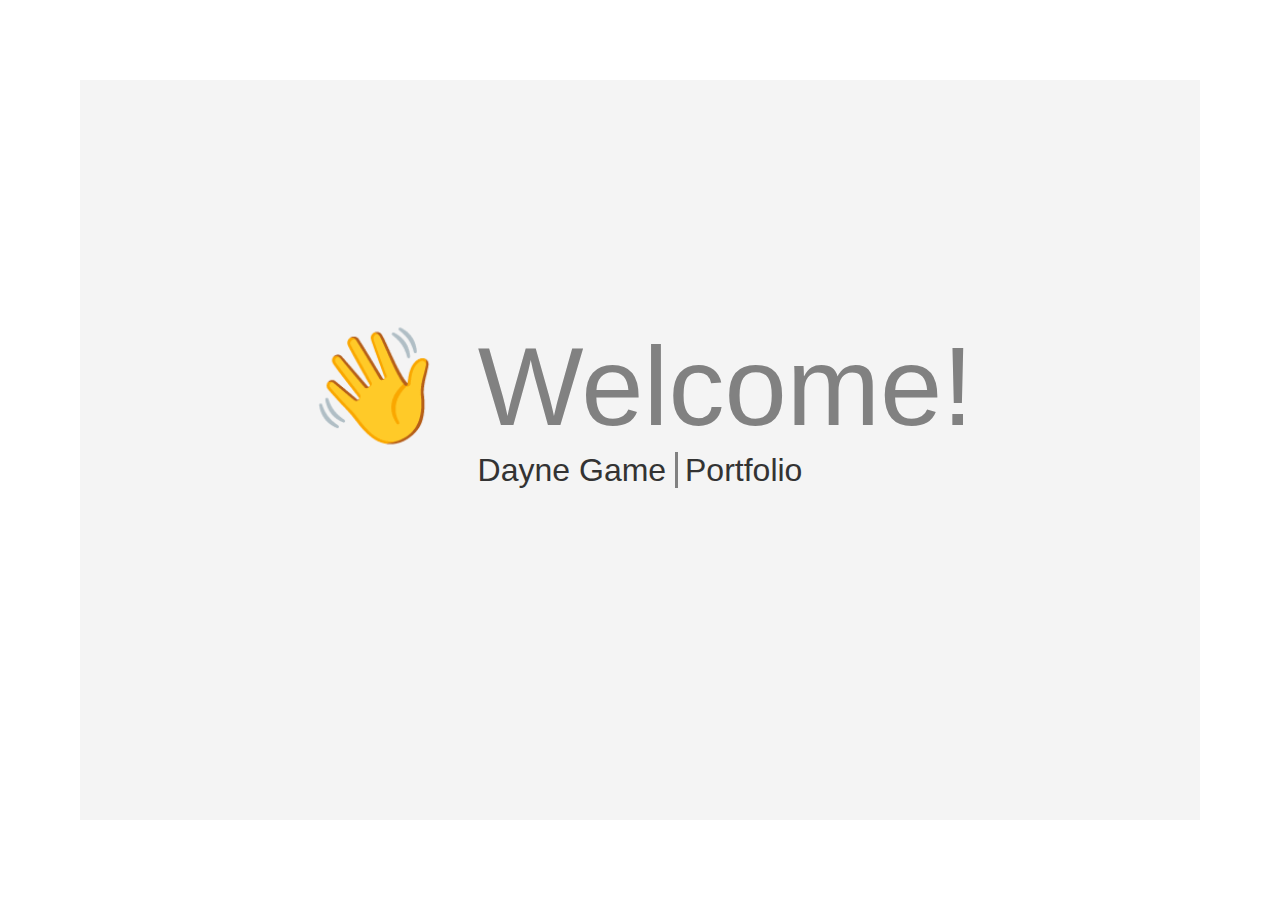
==== commit 8a175675: "Added New Website" ====
--- a/index.html
+++ b/index.html
@@ -2,72 +2,55 @@
 <html lang="en">
   <head>
     <meta charset="UTF-8" />
+    <meta http-equiv="X-UA-Compatible" content="IE=edge" />
     <meta name="viewport" content="width=device-width, initial-scale=1.0" />
+    <link rel="stylesheet" href="css/style.css" />
     <title>Dayne Game | Portfolio</title>
-    <link rel="stylesheet" href="style/styles.css" />
-    <link
-      rel="stylesheet"
-      href="https://stackpath.bootstrapcdn.com/bootstrap/4.5.0/css/bootstrap.min.css"
-      integrity="sha384-9aIt2nRpC12Uk9gS9baDl411NQApFmC26EwAOH8WgZl5MYYxFfc+NcPb1dKGj7Sk"
-      crossorigin="anonymous"
-    />
-    <link
-      rel="stylesheet"
-      href="https://use.fontawesome.com/releases/v5.8.1/css/all.css"
-      integrity="sha384-50oBUHEmvpQ+1lW4y57PTFmhCaXp0ML5d60M1M7uH2+nqUivzIebhndOJK28anvf"
-      crossorigin="anonymous"
-    />
   </head>
   <body>
-    <div class="icon-bar">
-      <div class="icon-box">
-        <img src="images/logo.svg" width="40" alt="DG Logo" />
-      </div>
-      <div class="nav-icons">
-        <a href="index.html"><i class="fa fa-home active"></i><b>HOME</b></a>
-        <a href="about.html"><i class="fas fa-user"></i><b>ABOUT</b></a>
-        <a href="skills.html"><i class="fas fa-cog"></i><b>SKILLS</b></a>
-        <a href="projects.html"><i class="fas fa-eye"></i><b>PROJECTS</b></a>
-        <a href="contact.html"><i class="fas fa-envelope"></i><b>CONTACT</b></a>
-      </div>
-      <div class="social-icons">
-        <a href="https://twitter.com/Dano_Gamo"
-          ><i class="fab fa-twitter"></i
-        ></a>
-        <a href="https://www.facebook.com/DanoGamo"
-          ><i class="fab fa-facebook"></i
-        ></a>
+    <!-- Full Screen Overlay Component -->
+    <div class="overlay">
+      <div class="inner-overlay">
+        <div class="overlay-greeting">
+          <h1 class="overlay-welcome">👋 Welcome!</h1>
+          <h1 class="overlay-subtitle">Dayne Game <span class="vertical"></span> Portfolio</h1>
+        </div>
       </div>
     </div>
-    <section class="home-section">
-      <div class="home-container">
-        <h1 class="home-name text-white">
-          Hello There<span class="red">.</span>
-        </h1>
-        <h1 class="home-name text-white mb-4">
-          I'm Dayne, a web developer<span class="red">.</span>
-        </h1>
-        <p class="home-tagline mb-4">
-          Front End Developer / Full Stack Developer
-        </p>
-        <a href="contact.html" class="home-button">CONTACT ME!</a>
+
+    <!-- Header Component -->
+    <div class="header">
+      <h1 class="header-text"><a href="index.html" style="text-decoration: none; color: #333">DAYNE GAME</a></h1>
+      <h1><span class="sidebar-open-btn" onclick="openSidebar()">&#9776;</span></h1>
+    </div>
+
+    <!-- Sidebar Navigation -->
+    <div class="popout-sidebar">
+      <a href="javascript:void(0)" class="close-btn" onclick="closeSidebar()">&times;</a>
+      <div class="sidebar-content">
+        <a href="about.html">About</a>
+        <a href="experiance.html">Experience</a>
+        <a href="skills.html">My Skills</a>
+        <a href="contact.html">Contact</a>
+        <a href="assets/resume.pdf" download="Dayne-Game-CV" style="margin-top: 70px"><span class="sidebar-resume-download">My Resume</span></a>
       </div>
-    </section>
-    <script
-      src="https://code.jquery.com/jquery-3.5.1.slim.min.js"
-      integrity="sha384-DfXdz2htPH0lsSSs5nCTpuj/zy4C+OGpamoFVy38MVBnE+IbbVYUew+OrCXaRkfj"
-      crossorigin="anonymous"
-    ></script>
-    <script
-      src="https://cdn.jsdelivr.net/npm/popper.js@1.16.0/dist/umd/popper.min.js"
-      integrity="sha384-Q6E9RHvbIyZFJoft+2mJbHaEWldlvI9IOYy5n3zV9zzTtmI3UksdQRVvoxMfooAo"
-      crossorigin="anonymous"
-    ></script>
-    <script
-      src="https://stackpath.bootstrapcdn.com/bootstrap/4.5.0/js/bootstrap.min.js"
-      integrity="sha384-OgVRvuATP1z7JjHLkuOU7Xw704+h835Lr+6QL9UvYjZE3Ipu6Tp75j7Bh/kR0JKI"
-      crossorigin="anonymous"
-    ></script>
+    </div>
+
+    <!-- Webpage Content -->
+    <div class="container">
+      <div class="title-content">
+        <h1 class="title"><span class="text-background">Dayne Game.</span></h1>
+        <h2 class="subtitle"><span class="text-background">Web Developer & Designer</span></h2>
+      </div>
+    </div>
+
+    <!-- Footer Component -->
+    <div class="footer">
+      <h2><a href="facebook.com" class="social facebook">Facebook.</a><a href="twitter.com" class="social twitter">Twitter.</a></h2>
+      <h2><a href="assets/resume.pdf" download="Dayne-Game-CV" class="resume-download">My Resume</a></h2>
+    </div>
+
+    <!-- Import script.js -->
     <script src="js/script.js"></script>
   </body>
 </html>
--- a/css/style.css
+++ b/css/style.css
@@ -0,0 +1,528 @@
+/* CSS FOR DAYNE GAME PORTFOLIO
+
+/* MULTI USE COMPONENTS (HEADER, FOOTER, CONTAINER, SIDEBAR ETC) */
+* {
+  box-sizing: border-box;
+  margin: 0;
+  padding: 0;
+}
+
+body {
+  font-family: -apple-system, BlinkMacSystemFont, "Segoe UI", Roboto, "Helvetica Neue", Arial, "Noto Sans", sans-serif, "Apple Color Emoji", "Segoe UI Emoji", "Segoe UI Symbol", "Noto Color Emoji";
+  color: #333;
+}
+
+a {
+  text-decoration: none;
+  color: #333;
+}
+
+p {
+  font-size: 1.7rem;
+  margin-bottom: 40px;
+}
+
+.container {
+  margin-top: 160px;
+  padding: 0px 400px;
+}
+
+.text-background {
+  background: #f4f4f4;
+}
+
+.heading {
+  font-size: 5rem;
+  margin-bottom: 80px;
+}
+
+.active {
+  color: #333 !important;
+  pointer-events: none;
+}
+
+.vertical {
+  border-left: 3px solid #818181;
+  height: 300px;
+  margin-right: 7px;
+}
+
+.overlay {
+  position: absolute;
+  top: 0;
+  left: 0;
+  width: 100%;
+  height: 100vh;
+  padding: 80px;
+  background: #fff;
+  z-index: 1000;
+
+  animation: fadeOutAnimation ease 6s;
+  animation-iteration-count: 1;
+  animation-fill-mode: backwards;
+}
+
+@keyframes fadeOutAnimation {
+  0% {
+    opacity: 1;
+  }
+  30% {
+    opacity: 1;
+  }
+  100% {
+    opacity: 0;
+  }
+}
+
+.inner-overlay {
+  background: #f4f4f4;
+  height: calc(100vh - 160px);
+}
+
+.overlay-greeting {
+  position: absolute;
+  top: 45%;
+  left: 50%;
+  transform: translate(-50%, -50%);
+  width: calc(100% - 200px);
+  text-align: center;
+}
+
+.overlay-welcome {
+  font-size: 7rem;
+  font-weight: 300;
+  color: #818181;
+}
+
+.overlay-subtitle {
+  font-weight: 400;
+}
+
+/* ---- Header and Footer Components */
+.header,
+.footer {
+  position: fixed;
+  left: 0;
+  display: flex;
+  justify-content: space-between;
+  height: 60px;
+  align-items: center;
+  line-height: 60px;
+  width: 100%;
+  padding: 80px 300px;
+}
+
+.header {
+  top: 0;
+}
+
+.footer {
+  bottom: 0;
+}
+
+.social,
+.resume-download {
+  margin-right: 15px;
+  color: #333;
+}
+
+.facebook:hover,
+.twitter:hover,
+.resume-download:hover {
+  color: #818181;
+}
+
+/* ---- Popout Sidebar Components */
+.popout-sidebar {
+  position: fixed;
+  width: 0;
+  top: 0;
+  left: 0;
+  height: 100%;
+  background-color: #f4f4f4;
+  overflow-x: hidden;
+  transition: 0.5s;
+  z-index: 1;
+}
+
+.sidebar-content {
+  position: relative;
+  top: 25%;
+  width: 100%;
+  text-align: center;
+  margin-top: 30px;
+}
+
+.popout-sidebar a {
+  padding: 8px 8px 8px 32px;
+  font-size: 3rem;
+  color: #818181;
+  display: block;
+  transition: 0.3s;
+}
+
+.sidebar-content a:hover,
+.sidebar-content a:focus {
+  color: #333;
+}
+
+.sidebar-resume-download {
+  background: #ddd;
+  font-size: 2rem;
+  padding: 15px;
+  border-radius: 6px;
+}
+
+.sidebar-resume-download:hover {
+  padding: 25px;
+  transition: 0.4s;
+}
+
+.popout-sidebar .close-btn {
+  position: absolute;
+  top: 0px;
+  right: 45px;
+  font-size: 60px;
+  cursor: pointer;
+}
+
+.sidebar-open-btn {
+  cursor: pointer;
+}
+
+.sidebar-open-btn:hover {
+  color: #818181;
+}
+
+/* INDEX.HTML STYLES */
+.title-content {
+  position: absolute;
+  top: 40%;
+  left: 20%;
+  transform: translate(-50%, -50%);
+}
+
+.title {
+  font-size: 6rem;
+}
+
+.subtitle {
+  font-size: 3rem;
+  margin-top: 25px;
+}
+
+/* ABOUT.HTML STYLES */
+.paragraph {
+  width: 50%;
+}
+
+.timeline {
+  height: 200px;
+}
+
+/* EXPERIANCE.HTML STYLES */
+.dates {
+  font-weight: 400;
+  color: #818181;
+  border-left: 3px solid #333;
+  padding-left: 6px;
+}
+
+/* SKILLS.HTML STYLES */
+.skill-graph {
+  width: 600px;
+}
+
+.skills-container {
+  width: 100%;
+  background: #f4f4f4;
+  margin-bottom: 10px;
+}
+
+.skills {
+  text-align: left;
+  padding: 10px 10px 10px 0px;
+}
+
+.skill-background {
+  background: rgba(200, 200, 200, 0.9);
+  padding: 10px;
+  margin-top: -10px;
+  margin-bottom: -10px;
+  text-align: center;
+  display: inline-block;
+  width: 100px;
+}
+
+.percent {
+  float: right;
+}
+
+.skills {
+  background: #ddd;
+}
+
+.html {
+  width: 70%;
+}
+
+.css {
+  width: 65%;
+}
+
+.c-sharp {
+  width: 30%;
+}
+
+.php {
+  width: 40%;
+}
+
+.js,
+.react {
+  width: 60%;
+}
+
+/* PROJECTS.HTML STYLES */
+
+.projects-container {
+  margin: auto;
+}
+.row {
+  display: flex;
+  flex-wrap: wrap;
+  padding: 0 4px;
+}
+
+.column {
+  flex: 33.33%;
+  max-width: 33.33%;
+  padding: 0 4px;
+}
+
+.column img {
+  margin-top: 8px;
+  vertical-align: middle;
+  width: 100%;
+}
+
+/* CONTACT.HTML STYLES */
+
+/* MEDIA QUERIES FOR ALL PAGES */
+@media only screen and (min-width: 2501px) and (max-width: 3250px) {
+  .title-content {
+    left: 25%;
+  }
+
+  .paragraph {
+    width: 70%;
+  }
+}
+
+@media only screen and (max-width: 2500px) {
+  .header,
+  .footer {
+    padding: 80px;
+  }
+  .container {
+    padding: 0px 80px;
+  }
+
+  .title-content {
+    left: 28%;
+  }
+
+  .title {
+    font-size: 5rem;
+  }
+
+  .subtitle {
+    font-size: 2rem;
+  }
+  .paragraph {
+    width: 70%;
+  }
+
+  p {
+    font-size: 1.5rem;
+    margin-bottom: 30px !important;
+  }
+}
+
+@media only screen and (max-width: 1500px) and (min-width: 1301px) {
+  .paragraph {
+    width: 90%;
+  }
+
+  p {
+    font-size: 1.5rem;
+  }
+}
+
+@media only screen and (max-width: 1300px) {
+  .title-content {
+    left: 50%;
+    width: calc(100% - 200px);
+  }
+
+  .paragraph {
+    width: 100%;
+  }
+
+  p {
+    font-size: 1.2rem;
+    margin-bottom: 30px !important;
+  }
+
+  .experiance-header {
+    font-size: 1.5rem;
+  }
+  .column {
+    flex: 50%;
+    max-width: 50%;
+  }
+}
+
+@media only screen and (max-width: 725px) {
+  .header,
+  .footer {
+    padding: 0 20px 0 20px;
+    background: #fff;
+  }
+
+  .container {
+    margin-top: 60px;
+    padding: 20px;
+  }
+
+  .title-content {
+    text-align: center;
+    left: 50%;
+    width: 100%;
+    padding: 20px;
+  }
+
+  .title {
+    font-size: 3rem;
+  }
+
+  .subtitle {
+    font-size: 2rem;
+  }
+
+  .heading {
+    margin-bottom: 40px;
+  }
+
+  p {
+    font-size: 1.2rem;
+    margin-bottom: 30px !important;
+  }
+
+  .overlay-welcome {
+    font-size: 4rem;
+  }
+
+  .overlay-subtitle {
+    font-size: 1.8rem;
+  }
+}
+
+@media only screen and (max-width: 500px) {
+  .footer {
+    display: none;
+  }
+
+  .sidebar-content {
+    top: 15%;
+  }
+
+  .popout-sidebar .close-btn {
+    right: 20px;
+  }
+
+  .popout-sidebar a {
+    font-size: 2rem;
+  }
+
+  p {
+    font-size: 1.2rem;
+    margin-bottom: 30px !important;
+  }
+
+  .heading {
+    font-size: 3rem;
+  }
+
+  .experiance-header {
+    font-size: 1.2rem;
+  }
+
+  .overlay-welcome {
+    font-size: 3rem;
+  }
+
+  .overlay-subtitle {
+    font-size: 1.3rem;
+  }
+
+  .overlay {
+    padding: 20px;
+    height: 100%;
+  }
+
+  .timeline {
+    height: 130px;
+  }
+
+  .skill-graph {
+    width: 100%;
+  }
+
+  .skill-background {
+    width: 60px;
+  }
+
+  .html {
+    width: 80%;
+  }
+  .css {
+    width: 75%;
+  }
+  .js,
+  .react {
+    width: 70%;
+  }
+  .c-sharp {
+    width: 40%;
+  }
+
+  .php {
+    width: 50%;
+  }
+  .column {
+    flex: 100%;
+    max-width: 100%;
+  }
+  .paragraph h1 {
+    font-size: 1.5rem;
+  }
+}
+
+@media only screen and (max-width: 290px) {
+  .header-text {
+    font-size: 1.5em;
+  }
+
+  .title {
+    font-size: 2.3rem;
+  }
+
+  .subtitle {
+    font-size: 1.3rem;
+    margin-top: 10px;
+  }
+  .timeline {
+    width: calc(100% - 40px);
+  }
+}
